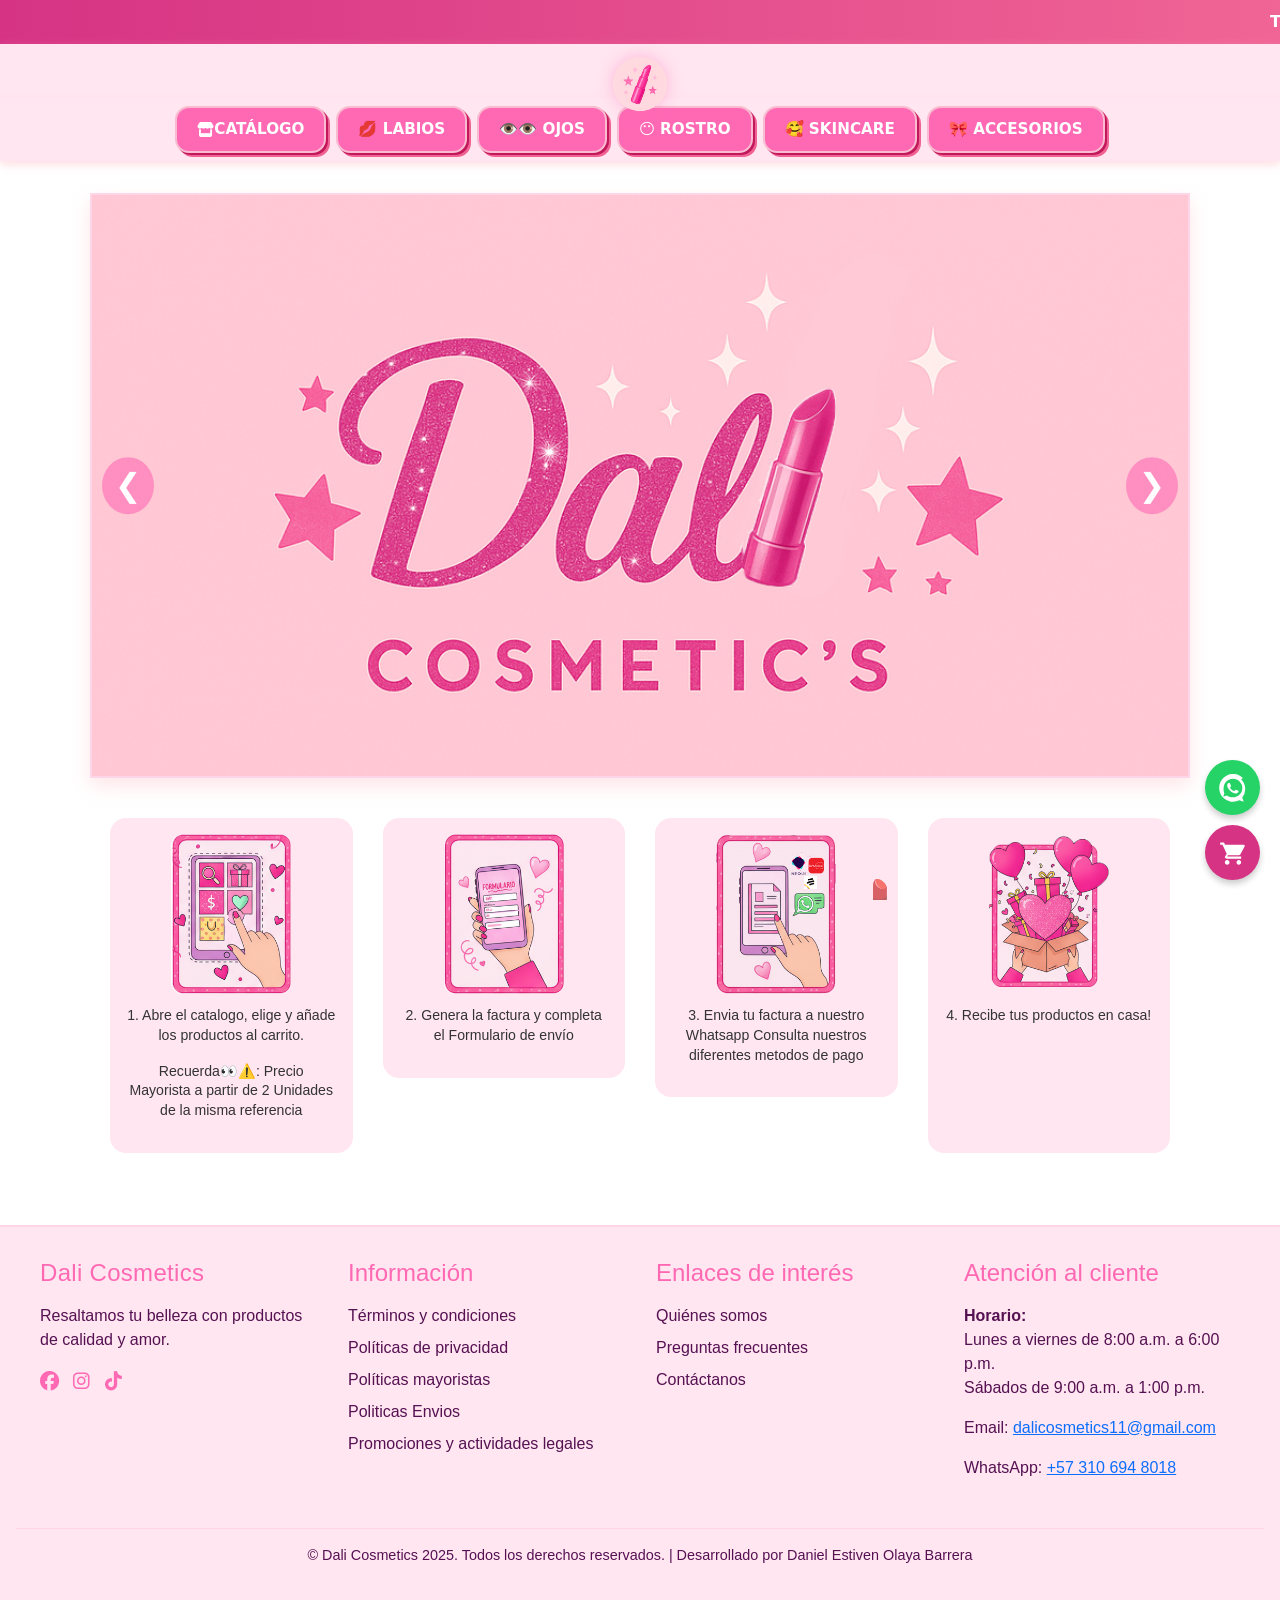
==== index.html @ 8ae08965 "Update index.html" ====
<!DOCTYPE html>
<html lang="es">
<head>
  <meta charset="UTF-8">
  <meta name="viewport" content="width=device-width, initial-scale=1.0">
  <meta name="theme-color" content="#ff69b4">
  <title>Dali Cosmetics - Inicio</title>
  <link rel="stylesheet" href="./css/styles.css">
  <link rel="stylesheet" href="./css/tutorial.css">

  <!-- Bootstrap 5 CSS -->
  <link href="https://cdn.jsdelivr.net/npm/bootstrap@5.3.3/dist/css/bootstrap.min.css" rel="stylesheet">

  <!-- Font Awesome 6 -->
  <link rel="stylesheet" href="https://cdnjs.cloudflare.com/ajax/libs/font-awesome/6.6.0/css/all.min.css">
</head>
<body data-boton-whatsapp="true" data-boton-carrito="true" data-boton-catalogo="false">
  <div class="announcement-bar">
    <div class="marquee">
      <span>Todos nuestros productos aplican en UNIDADES</span>
      <span>Lleva productos con precio MAYORISTA a partir de 2 unidades de la misma referencia</span>
      <span>¡Nueva colección disponible!</span>
      <span>Abre tu cajita con  $5000 en nuestro Live en TikTok</span>
      <span>Envios a Nivel Nacional</span>
      <span>¡Nueva colección disponible!</span>
      <span>Envío gratis en pedidos superiores a $500.000</span>
    </div>
  </div>

  
  <header class="main-header">
    <!-- NAV PRINCIPAL -->
    <nav class="navbar navbar-expand-lg main-nav">
      <div class="container-fluid">
        <div class="container-fluid position-relative">
          <!-- LOGO CENTRADO ABSOLUTO -->
          <a class="navbar-brand logo-container" href="index.html">
            <img src="./assets/img/minilogo.png" alt="Logo Dali Cosmetics" class="nav-logo">
          </a>
        </div>
      </div>
    </nav>
    
<!-- ================================
     SUBNAV DE FILTROS
================================ -->
<nav class="navbar subnav">
  <div class="container-fluid justify-content-center">

    <!-- 🔹 LINKS SUBNAV -->
    <ul class="navbar-nav d-flex flex-wrap justify-content-center subnav-links">

      <!-- Catálogo -->
      <li class="nav-item">
        <a class="nav-link" href="#" id="btn-catalogo">
          <i class="fa-solid fa-store"></i> Catálogo
        </a>
      </li>

      <!-- Labios -->
      <li class="nav-item">
        <a class="nav-link" href="#" data-categoria="Labios">💋 Labios</a>
      </li>

      <!-- Ojos -->
      <li class="nav-item">
        <a class="nav-link" href="#" data-categoria="Ojos">👁👁 Ojos</a>
      </li>

      <!-- Rostro -->
      <li class="nav-item">
        <a class="nav-link" href="#" data-categoria="Rostro">😶 Rostro</a>
      </li>

      <!-- Skincare -->
      <li class="nav-item">
        <a class="nav-link" href="#" data-categoria="Skincare">🥰 Skincare</a>
      </li>

      <!-- Accesorios -->
      <li class="nav-item">
        <a class="nav-link" href="#" data-categoria="Accesorios">🎀 Accesorios</a>
      </li>

    </ul>
  </div>
</nav>
</header> <!-- ✅ CIERRE CORRECTO DEL HEADER -->

  <main>
    <!-- Hero con slider -->
    <section class="hero">

      <!-- Slider -->
      <div class="slider">
        <div class="slides">
          <div class="slide"><img src="./assets/img/logodali3.png" alt="Maquillaje 1"></div>
          <div class="slide"><img src="./assets/img/esponja1.jfif" alt="Maquillaje 1"></div>
          <div class="slide"><img src="./assets/img/metodos-pago.png" alt="Maquillaje 3"></div>
          <div class="slide"><img src="./assets/img/proceso-compra.png" alt="Maquillaje 3"></div>
        </div>
        <!-- Controles -->
        <button class="prev">&#10094;</button>
        <button class="next">&#10095;</button>
      </div>
    </section>
    

    <!-- Catálogo -->
    <section id="catalogo-section" style="display:none;">
      <div class="catalogo-controles">
        <input type="text" id="buscador" placeholder="Buscar producto...">
        <select id="orden-precio">
          <option value="">Ordenar por precio</option>
          <option value="asc">Menor a mayor</option>
          <option value="desc">Mayor a menor</option>
        </select>
      </div>
      <div id="lista-productos"></div>
      <div id="paginacion" class="paginacion"></div>
    </section>
    
    <section class="tutorial">
      <a id="btn-paso1" href="javascript:void(0)">
      <article>
          <img src="./assets/img/paso1.png" alt="">
        <p>1. Abre el catalogo, elige y añade los productos al carrito. </p>



        
        <p>Recuerda👀⚠️: Precio Mayorista a partir de 2 Unidades de la misma referencia</p>
      </article>
      </a>

      <a href="carrito.html">
      <article>
          <img src="./assets/img/paso2.png" alt="">
        <p>2. Genera la factura y
              completa el Formulario de envío</p>
      </article>
      </a>

      <a href="https://wa.me/573106948018" target="_blank">
        <article>
          <img src="./assets/img/paso4.png" alt="">
          <p>3. Envia tu factura a nuestro Whatsapp
                Consulta nuestros diferentes metodos de pago</p>
        </article>
      </a>

      <article>
        <img src="./assets/img/paso5.png" alt="">
        <p>4. Recibe tus productos en casa!</p>
      </article>
  </section>
  </main>

  <!-- Modal de confirmación -->
  <div id="modal-carrito" class="modal-confirmacion">
    <p>✅ Producto agregado exitosamente</p>
  </div>

  <!-- Carrito emergente -->
  <div id="carrito-emergente" class="carrito-toast">
    <p id="total-articulos">0 Artículos</p>
    <a href="./carrito.html" class="btn-ir-carrito">Ir a carrito</a>
  </div>

  <!-- Footer -->
  <!-- Footer <footer class="text-center py-3">
    <a href="index.html"><p>&copy; 2025 Dali Cosmetics</p></a>
  </footer> -->  <!-- Placeholder para el footer -->
  <div id="footer-placeholder"></div>

  <!-- Importar footer dinámico -->
  <script>
    fetch("footer.html")
      .then(res => res.text())
      .then(data => {
        document.getElementById("footer-placeholder").innerHTML = data;
      });
  </script>

  <!-- Scripts -->
  <script src="./js/slider.js"></script>
  <script type="module" src="./js/app.js"></script>
  <script src="./js/efectos-magicos.js"></script>
  <!-- Script de WhatsApp -->
  <script src="js/whatsapp.js"></script>

  <!-- Bootstrap JS -->
  <script src="https://cdn.jsdelivr.net/npm/bootstrap@5.3.3/dist/js/bootstrap.bundle.min.js"></script>
</body>
</html>
---- css/styles.css ----
/* ================================
   Dali Cosmetics – Tema femenino elegante
   Base (colores de la empresa)
================================ */
:root{
  --primary:   #ff69b4; /* marrón oscuro/dorado */
  --secondary: #fe00ac; /* rosa polvoriento */
  --bg:        #fff0f6; /* rosa muy claro/peachy-pink */
  --panel:     #ffe6f0; /* panel/tarjeta */
  --text:      #551152; /* marrón oscuro/dorado */
  --muted:     #D4A69F; /* rosa polvoriento */
  --border:    #ffd6e7; /* dorado claro */
}


*{margin:0;padding:0;box-sizing:border-box}
html,body{height:100%}
body{
  font-family: "Poppins",system-ui,-apple-system,Segoe UI,Roboto,Arial,sans-serif;
  background: var(--bg);
  color: var(--text);
  line-height: 1.6;
}

/* Layout global */
main{width:min(1100px,92%);margin:2rem auto}
h1,h2,h3{font-weight:700}
h2{color:var(--secondary);letter-spacing:.3px;margin:1rem 0 1.25rem}

/* ================================
   HEADER PRINCIPAL
================================ */
.main-header {
  position: sticky;
  top: 0;
  z-index: 1000;
  background: #F7E9E8; /* Fondo */
  box-shadow: 0 2px 6px rgba(0,0,0,0.1);
}

/* NAV PRINCIPAL */
.main-nav {
  padding: 1rem 2rem;
  position: relative; 
  display: flex;
  align-items: center;
  justify-content: center; /* ayuda al centrado */
}

/* Contenedor del logo centrado */
.logo-container {
  margin-top: 2rem; /* Empuja el logo hacia abajo */
  position: absolute;
  left: 50%;
  top: 50%; /* 🔽 lo mantenemos centrado verticalmente en la franja rosa */
  transform: translate(-50%, -50%);
  z-index: 2;
}

/* Logo responsivo */
.nav-logo {
  height: 70px;
  width: auto;
  animation: girarPink 3s ease-in-out infinite;
  filter: drop-shadow(0 0 8px rgba(255,105,180,0.4));
  transition: transform 0.3s ease, filter 0.3s ease;
}


/* Hover: efecto elegante */
.nav-logo:hover {
  transform: scale(1.1) rotate(5deg);
  filter: drop-shadow(0 0 12px rgba(255,20,147,0.6));
}

/* Animación de giro + pulso rosa */
@keyframes girarPink {
  0% {
    transform: rotate(0deg) scale(1);
    filter: drop-shadow(0 0 6px rgba(255,182,193,0.4));
  }
  25% {
    transform: rotate(10deg) scale(1.05);
    filter: drop-shadow(0 0 10px rgba(255,105,180,0.5));
  }
  50% {
    transform: rotate(0deg) scale(1);
    filter: drop-shadow(0 0 12px rgba(255,20,147,0.6));
  }
  75% {
    transform: rotate(-10deg) scale(1.05);
    filter: drop-shadow(0 0 10px rgba(255,105,180,0.5));
  }
  100% {
    transform: rotate(0deg) scale(1);
    filter: drop-shadow(0 0 6px rgba(255,182,193,0.4));
  }
}
/* BOTONES DERECHA */
.nav-actions {
  margin-left: auto;
  display: flex;
  align-items: center;
  gap: 1rem;
}

.nav-actions a {
  text-decoration: none;
  padding: 0.5rem 0.9rem;
  border-radius: 6px;
  font-size: 0.95rem;
  font-weight: 500;
  transition: all 0.2s ease-in-out;
}

/* Responsivo en móviles */
@media (max-width: 768px) {
  .nav-logo {
    height: 80px; /* más pequeño en móvil */
  }
}
/* ================================
   SUBNAV (categorías catálogo adaptado)
================================ */

/* 🔹 Forzar que el subnav siempre sea flex centrado */
.navbar.subnav {
  display: flex !important;
  justify-content: center !important;
  align-items: center !important;
  width: 100%;
  padding: 8px 0;
  margin-top: 2.4rem;  /* o más si se ve muy pegado */
}

/* 🔹 Ajustar el container interno */
.subnav .container-fluid {
  display: flex !important;
  justify-content: center !important;
  align-items: center;
  width: 100% !important;
  padding: 0 !important;
  margin: 0 auto !important;
}

/* 🔹 Los enlaces se distribuyen en varias filas centrados */
.subnav .subnav-links {
  display: flex !important;
  flex-direction: row !important; /* No columna en móvil */
  flex-wrap: wrap !important;     /* Permite multilínea */
  justify-content: center !important;
  gap: 10px;
  margin: 0;
  padding: 0;
  list-style: none;
}

/* 🔸 Estilo cartoon pinky para los botones del subnav */
.subnav .subnav-links li a {
  color: #fff !important;
  background-color: #ff69b4; /* pinky base */
  border: 2px solid #f8bbd0;
  padding: 10px 20px;
  font-size: 0.95rem;
  font-weight: 700;
  text-decoration: none;
  border-radius: 14px;
  text-transform: uppercase;
  box-shadow: 2px 2px 0 #c2185b, 4px 4px 0 #f06292;
  transition: all 0.2s ease;
  position: relative;
  display: inline-flex;
  align-items: center;
  justify-content: center;
}

/* Hover cartoon */
.subnav .subnav-links li a:hover {
  background-color: #f06292;
  color: #fff !important;
  transform: translateY(-3px);
  box-shadow: 2px 2px 0 #c2185b, 6px 6px 0 #f06292;
}

/* Activo */
.subnav .subnav-links li a.active {
  background-color: #d81b60;
  box-shadow: inset 0 0 0 2px #fff, 2px 2px 0 #880e4f;
}

/* Responsive */
@media (max-width: 768px) {
  .subnav .subnav-links li a {
    font-size: 0.85rem;
    padding: 8px 16px;
  }
}

/* ================================
 Hero (index)
================================ */
.hero {
  width: 100%;
  min-height: auto;   /* no forzar altura */
  display: block;     /* quitar el flex centrado */
  text-align: center; /* si quieres mantener texto centrado */
  padding: 0;         /* quitar espacio que achica el slider */
  background: none;   /* opcional: quitar el fondo degradado */
  border: none;
  border-radius: 0;
}
.hero h2{color:#553A11;font-size:2rem;margin-bottom:.5rem}
.hero p{color:var(--secondary)}
.btn{
  display:inline-block;margin-top:1rem;padding:.7rem 1.2rem;border-radius:10px;
  font-weight:600;border:1px solid var(--border);
  background: var(--primary); color:#fff;
  transition: transform .15s ease, filter .2s ease, background-color .2s ease;
}
.btn:hover{transform: translateY(-1px); filter: brightness(1.05)}
.btn:active{transform: translateY(0) scale(.98)}

/* =======================
   ESTILO DE PRODUCTOS EN CARD
   ======================= */
   /* Contenedor de productos en grid */
/* Contenedor principal en cuadrícula */
/* Contenedor de tarjetas */
/* 🌸 Grid de productos */
#lista-productos {
  display: grid;
  grid-template-columns: repeat(3, 1fr); /* PC: 3 columnas */
  gap: 25px;
  padding: 20px;
}

@media (max-width: 900px) {
  #lista-productos {
    grid-template-columns: repeat(2, 1fr); /* Tablets y móviles grandes */
  }
}
/* 🌸 Tarjeta */
.producto-card {
  background: linear-gradient(145deg, #fff0f6, #ffe6f0); /* degrade rosadito */
  border-radius: 20px;
  overflow: hidden;
  box-shadow: 0 6px 16px rgba(255, 182, 193, 0.35);
  display: flex;
  flex-direction: column;
  transition: transform 0.3s ease, box-shadow 0.3s ease;
  border: 2px solid #ffd6e7;
}

.producto-card:hover {
  transform: translateY(-8px) scale(1.02);
  box-shadow: 0 12px 24px rgba(255, 105, 180, 0.35);
}

/* 🌸 Imagen */
.producto-card .imagen-container {
  position: relative;
  width: 100%;
  height: 220px;
  overflow: hidden;
  border-bottom: 2px solid #ffd6e7;
}

.producto-card img {
  width: 100%;
  height: 100%;
  object-fit: cover;
  transition: transform 0.4s ease;
}

.producto-card:hover img {
  transform: scale(1.08);
}

/* 🌸 Etiquetas */
.etiqueta {
  position: absolute;
  top: 12px;
  left: 12px;
  padding: 6px 12px;
  font-size: 12px;
  font-weight: bold;
  border-radius: 20px;
  background: #ff69b4;
  color: #fff;
  box-shadow: 0 2px 6px rgba(255, 105, 180, 0.5);
}

.etiqueta-nuevo { background: #ff4da6; }
.etiqueta-promocion { background: #ff8c94; }
.etiqueta-ultimos { background: #ff1744; }
.agotado-label { background: #9e9e9e; }

/* 🌸 Info */
.producto-card h3 {
  font-size: 18px;
  font-weight: 700;
  color: #d63384;
  margin: 15px 12px 5px;
  font-family: "Comic Neue", "Poppins", "National Park",system-ui;
}

.producto-card .categoria {
  font-size: 14px;
  color: #888;
  margin: 0 12px 10px;
}

/* 🌸 Precios */
.precios {
  margin: 10px 12px;
  display: flex;
  flex-direction: column;
  gap: 4px;
}

.precio-detalle {
  color: #e91e63;
  font-weight: bold;
  font-size: 15px;
}

.precio-mayor {
  color: #ad1457;
  font-weight: bold;
  font-size: 15px;
  background: #ffd6e7;
  padding: 3px 8px;
  border-radius: 10px;
  display: inline-block;
}

/* 🌸 Cantidad */
.cantidad-control {
  display: flex;
  justify-content: center;
  align-items: center;
  margin: 12px 0;
  gap: 6px;
}

.cantidad-control button {
  background: #ffb6c1;
  border: none;
  padding: 6px 12px;
  font-size: 16px;
  border-radius: 10px;
  cursor: pointer;
  transition: background 0.2s ease;
  color: #fff;
}

.cantidad-control button:hover {
  background: #ff69b4;
}

.cantidad-control input {
  width: 55px;
  text-align: center;
  border: 1px solid #f8a1c4;
  border-radius: 10px;
  font-size: 14px;
  padding: 5px;
  background: #fff0f6;
  color: #d63384;
}

/* 🌸 Botones */
.btn {
  display: block;
  margin: 6px 12px;
  padding: 10px;
  border: none;
  border-radius: 14px;
  font-size: 14px;
  font-weight: bold;
  cursor: pointer;
  text-align: center;
  transition: all 0.3s ease;
}

.btn.ver-detalles {
  background: #ffe6f0;
  color: #d63384;
  border: 1px solid #ffb6c1;
}

.btn.ver-detalles:hover {
  background: #ffd6e7;
  transform: scale(1.05);
}

.btn.agregar {
  background: #ff69b4;
  color: white;
  box-shadow: 0 4px 10px rgba(255, 105, 180, 0.3);
}

.btn.agregar:hover {
  background: #d63384;
  transform: scale(1.07);
}

.btn.agregar:disabled {
  background: #bbb;
  cursor: not-allowed;
}

/*ANIMACION AGREGAR FLOTANTE*/
.fly-image {
  position: fixed;
  width: 50px;
  height: 50px;
  object-fit: contain;
  border-radius: 8px;
  pointer-events: none;
  z-index: 9999;
  transition: transform 0.8s ease-in-out, opacity 0.8s ease-in-out;
}
/* Estilo del nombre clickeable */
.link-nombre {
  color: inherit;        /* Usa el mismo color del h3 */
  text-decoration: none; /* Quita el subrayado */
  font-weight: inherit;  /* Mantiene el grosor del texto */
  font-size: inherit;    /* Mantiene el tamaño */
  font-family: inherit;  /* Mantiene la fuente */
  display: inline-block; /* Permite área clickeable */
}

.link-nombre:hover {
  text-decoration: underline; /* Opcional: subrayado al pasar el mouse */
  cursor: pointer;
}
/* ================================
 Footer
================================ */
.footer {
  background: var(--panel);
  color: var(--text);
  padding: 2rem 1rem;
  font-family: sans-serif;
}

.footer-container {
  display: grid;
  grid-template-columns: repeat(auto-fit, minmax(220px, 1fr));
  gap: 2rem;
  max-width: 1200px;
  margin: auto;
}

.footer-col h4 {
  margin-bottom: 1rem;
  color: var(--primary);
}

.footer-col ul {
  list-style: none;
  padding: 0;
}

.footer-col ul li {
  margin-bottom: 0.5rem;
}

.footer-col ul li a {
  color: var(--text);
  text-decoration: none;
}

.footer-col ul li a:hover {
  color: var(--primary);
}

.footer .logo {
  color: var(--primary);
  font-size: 1.5rem;
  margin-bottom: 1rem;
}

.footer .social a {
  color: var(--primary);
  font-size: 1.2rem;
  margin-right: 10px;
  transition: color 0.3s;
}

.footer .social a:hover {
  color: var(--secondary);
}

.footer-bottom {
  text-align: center;
  margin-top: 2rem;
  padding-top: 1rem;
  border-top: 1px solid var(--border);
  font-size: 0.9rem;
}

/* ================================
 Utilidades
================================ */
.hidden{display:none!important}

/* ================================
Formulario de contacto
================================ */
.form-contacto {
  background: var(#0606ff);
  padding: 2rem;
  border: 1px solid var(#0606ff);
  border-radius: 16px;
  display: flex;
  flex-direction: column;
  gap: 1.2rem;
  box-shadow: 0 6px 20px rgba(0,0,0,.15);
}

.form-group {
  display: flex;
  flex-direction: column;
  gap: .4rem;
}

.form-contacto label {
  font-weight: 600;
  color: var(#0606ff);
  font-size: .95rem;
}

.form-contacto input,
.form-contacto textarea {
  background: #0606ff;
  border: 1px solid var(--border);
  border-radius: 10px;
  padding: .7rem 1rem;
  color: var(--text);
  font-size: 1rem;
  transition: border-color .2s, box-shadow .2s;
}

.form-contacto input:focus,
.form-contacto textarea:focus {
  border-color: var(--primary);
  box-shadow: 0 0 0 2px rgba(85,58,17,.3);
  outline: none;
}

.form-contacto .btn {
  align-self: flex-start;
  background: var(--primary);
  color: #fff;
  border: 1px solid var(--border);
  font-weight: 600;
}
.form-contacto .btn:hover {
  background: var(--secondary);
  color: #553A11;
}

/* ================================
 Slider (hero)
================================ */
/* SLIDER ADAPTATIVO */
.slider {
  position: relative;
  width: 100%;       /* ocupa todo el ancho del hero */
  height: 65vh;      /* ocupa gran parte de la altura de la pantalla */
  margin: 0 auto;
  overflow: hidden;
  border: none;
  border-radius: 0;
  box-shadow: none;
}

.slides {
  display: flex;
  transition: transform 0.6s ease-in-out;
  width: 100%;
  height: 100%;
}

.slide {
  min-width: 100%;
  display: flex;
  align-items: center;
  justify-content: center;
}

.slide img {
  width: 100%;
  height: 100%;
  object-fit: cover; /* hace que la imagen cubra todo */
}

/* Botones */
.slider button {
  position: absolute;
  top: 50%;
  transform: translateY(-50%);
  background: rgba(85,58,17,.6);
  border: none;
  color: var(--secondary);
  font-size: 2rem;
  padding: .3rem .8rem;
  cursor: pointer;
  border-radius: 50%;
  transition: background .2s;
}
.slider button:hover {
  background: rgba(85,58,17,.7);
  color: #fff;
}
.prev { left: 10px; }
.next { right: 10px; }


/* CATALOGO PERSONALIZACION */



.categorias-nav {
  margin: 20px 0;
  text-align: center;
}

.categorias-nav ul {
  display: flex;
  justify-content: center;
  gap: 15px;
  list-style: none;
  padding: 0;
}

.categorias-nav li {
  background: var(--primary); /* Usando el color marrón oscuro/dorado */
  color: white;
  padding: 10px 20px;
  border-radius: 20px;
  cursor: pointer;
  transition: 0.3s;
  border: 2px solid var(--border); /* Borde dorado claro */
}

.categorias-nav li:hover,
.categorias-nav li.activo {
  background: var(--secondary); /* Rosa polvoriento */
  color: var(--text); /* Color marrón oscuro/dorado para el texto */
}

.barra-filtros {
  display: flex;
  justify-content: center;
  gap: 20px;
  margin-bottom: 20px;
}

.barra-filtros input,
.barra-filtros select {
  padding: 8px 12px;
  border-radius: 8px;
  border: 2px solid var(--border); /* Borde dorado claro */
  background: var(--bg); /* Rosa claro/peachy-pink */
  color: var(--text); /* Marrón oscuro/dorado para el texto */
}

.barra-filtros input:focus,
.barra-filtros select:focus {
  outline: none;
  border-color: var(--secondary); /* Rosa polvoriento para el borde al enfocar */
  box-shadow: 0 0 5px var(--secondary); /* Resplandor rosa alrededor del campo */
}


/*   PERSONALIZACION CARRITO*/

/* Imagen de productos */
.imagen-container {
  position: relative;
  width: 100%;
  height: auto;
}

/* Franja diagonal para productos agotados */
.agotado-label {
  position: absolute;
  top: 10px;
  left: 10px;
  transform: rotate(45deg);
  background-color: red;
  color: white;
  font-weight: bold;
  padding: 5px 15px;
  font-size: 16px;
  text-transform: uppercase;
}

/* Opacidad y estilo adicional para productos agotados */
.agotado {
  opacity: 0.6; /* Hace que los productos agotados se vean más desactivados */
}

.etiqueta {
  position: absolute;
  top: 10px;
  left: -35px;
  transform: rotate(-45deg);
  padding: 5px 40px;
  font-size: 14px;
  font-weight: bold;
  color: white;
  text-transform: uppercase;
  z-index: 1;
}

.etiqueta-nuevo {
  background-color: green;
}

.etiqueta-promocion {
  background-color: orange;
}

.agotado-label {
  background-color: red;
}

.etiqueta-ultimos{
  background-color: purple;
}

/* 🔥 ESTILO CARRITO PRO E-COMMERCE 🔥 */
.item-carrito {
  display: flex;
  align-items: center;
  justify-content: space-between;
  background: #ffe6f7; /* Fondo rosa suave */
  border: 1px solid #f1c6d6; /* Borde suave en rosa */
  border-radius: 12px;
  padding: 20px;
  margin: 16px 0;
  box-shadow: 0 4px 8px rgba(0,0,0,0.1);
  transition: transform 0.2s ease, box-shadow 0.2s ease;
}

.item-carrito:hover {
  transform: scale(1.05); /* Aumenta ligeramente al pasar el ratón */
  box-shadow: 0 6px 14px rgba(0,0,0,0.15);
}

.item-carrito img.miniatura {
  width: 90px;
  height: 90px;
  object-fit: cover;
  border-radius: 12px;
  border: 1px solid #f0b3d1; /* Borde rosa claro */
}

.item-carrito .detalle {
  flex: 1;
  margin-left: 20px;
  font-family: 'Poppins', Arial, sans-serif; /* Fuente más moderna y suave */
}

.item-carrito .detalle h4 {
  margin: 0;
  font-size: 18px; /* Letra más grande para mayor legibilidad */
  font-weight: 700;
  color: #e91e63; /* Rosa fuerte */
}

.item-carrito .detalle p {
  margin: 4px 0 0;
  font-size: 16px; /* Mayor tamaño de letra */
  color: #d81b60; /* Rosa intermedio */
}

.item-carrito .detalle .precio {
  margin-top: 8px;
  font-size: 20px; /* Precio más grande */
  font-weight: 700;
  color: #ff4081; /* Rosa brillante */
}

.item-carrito .controles {
  display: flex;
  align-items: center;
  gap: 12px; /* Más espacio entre los controles */
}

.item-carrito button {
  padding: 10px 16px;
  border: none;
  cursor: pointer;
  border-radius: 8px;
  font-size: 16px; /* Botón con letra más grande */
  font-weight: 600;
  transition: all 0.2s ease;
}

/* Botones de cantidad */
.item-carrito button.menos, .item-carrito button.mas {
  background: #f8bbd0; /* Rosa claro para botones */
  color: #880e4f; /* Rosa oscuro para el texto */
  border: 1px solid #f06292; /* Borde más llamativo */
}

.item-carrito button.menos:hover, .item-carrito button.mas:hover {
  background: #f48fb1; /* Hover con rosa más oscuro */
}

/* Botón eliminar */
.item-carrito button.eliminar {
  background: #ff4081; /* Rosa brillante para el botón de eliminar */
  color: #fff;
  font-weight: 600;
  padding: 10px 16px;
  box-shadow: 0 3px 6px rgba(255,64,129,0.3);
}

.item-carrito button.eliminar:hover {
  background: #e91e63; /* Hover con rosa fuerte */
}

/* ✅ Para simular los grandes e-commerce */
.item-carrito .badge-oferta {
  display: inline-block;
  background: #ff80ab; /* Rosa vibrante para la etiqueta de oferta */
  color: #fff;
  font-size: 14px;
  font-weight: 700;
  padding: 6px 12px;
  border-radius: 8px;
  margin-top: 6px;
}


/*FORMULARIO CARRITO*/

/* ================================
   🔹 MODAL FACTURA PINKY + ESTRELLITAS
================================== */
.modal {
  display: none;
  position: fixed;
  z-index: 1000;
  left: 0;
  top: 0;
  width: 100%;
  height: 100%;
  overflow: auto;
  background: rgba(255, 182, 193, 0.3); /* rosado suave translúcido */
  backdrop-filter: blur(6px);
  animation: fadeIn 0.3s ease-in-out;
}

/* Fondo con estrellitas */
.modal::before {
  content: "✨ ✨ ✨";
  position: absolute;
  width: 100%;
  height: 100%;
  top: 10%;
  left: 5%;
  font-size: 2rem;
  color: rgba(255, 182, 193, 0.6);
  animation: starsMove 6s infinite linear;
  pointer-events: none;
}

@keyframes starsMove {
  0% { transform: translateY(0) translateX(0); opacity: 0.8; }
  50% { transform: translateY(-20px) translateX(10px); opacity: 0.5; }
  100% { transform: translateY(0) translateX(0); opacity: 0.8; }
}

.modal-content {
  background: linear-gradient(145deg, #fff0f6, #ffe6f0);
  margin: 8% auto;
  padding: 25px 30px;
  border-radius: 20px;
  width: 90%;
  max-width: 480px;
  box-shadow: 0 10px 25px rgba(255, 105, 180, 0.4);
  animation: slideDown 0.4s ease-in-out;
  border: 2px solid #ffb6c1;
  position: relative;
  z-index: 2;
}

.modal-content h3 {
  margin-bottom: 15px;
  font-size: 1.6rem;
  text-align: center;
  font-weight: bold;
  color: #ff4da6;
  text-shadow: 0 1px 2px rgba(255, 20, 147, 0.2);
}

/* Mensaje motivador */
.modal-content .mensaje {
  text-align: center;
  font-size: 1rem;
  font-weight: 600;
  color: #e75480;
  margin-bottom: 18px;
  padding: 10px;
  background: rgba(255, 182, 193, 0.2);
  border-radius: 10px;
  box-shadow: 0 2px 6px rgba(255, 20, 147, 0.15);
}

.modal-content label {
  display: block;
  margin: 12px 0 6px;
  font-weight: 600;
  color: #e75480;
}

.modal-content input {
  width: 100%;
  padding: 12px;
  margin-bottom: 14px;
  border: 2px solid #ffc0cb;
  border-radius: 10px;
  background: #fff;
  transition: all 0.3s ease;
}

.modal-content input:focus {
  border-color: #ff4da6;
  outline: none;
  box-shadow: 0 0 8px rgba(255, 20, 147, 0.5);
}

.btn-generar {
  display: block;
  width: 100%;
  padding: 14px;
  background: linear-gradient(135deg, #ff66b2, #ff1493);
  color: white;
  border: none;
  border-radius: 12px;
  font-size: 1rem;
  font-weight: bold;
  letter-spacing: 0.5px;
  cursor: pointer;
  transition: transform 0.25s, box-shadow 0.3s;
  box-shadow: 0 4px 12px rgba(255, 105, 180, 0.4);
}

.btn-generar:hover {
  transform: scale(1.05);
  background: linear-gradient(135deg, #ff80bf, #ff3385);
  box-shadow: 0 6px 16px rgba(255, 20, 147, 0.5);
}

.cerrar {
  color: #ff69b4;
  float: right;
  font-size: 26px;
  font-weight: bold;
  cursor: pointer;
  transition: color 0.2s;
}

.cerrar:hover {
  color: #ff1493;
}

/* Animaciones */
@keyframes fadeIn {
  from {opacity: 0;}
  to {opacity: 1;}
}

@keyframes slideDown {
  from {transform: translateY(-30px); opacity: 0;}
  to {transform: translateY(0); opacity: 1;}
}
/* ================================
   DETALLE PRODUCTO
================================ */
.detalle-producto {
  margin-top: 2rem;
}

.producto-info {
  display: flex;
  gap: 2rem;
  align-items: flex-start;
  flex-wrap: wrap; /* ✅ hace responsive en pantallas pequeñas */
}





/* ================================
   🎀 Drop-in estilo Rosita Girly
   ================================ */
   :root {
    --girly-bg:        #fff0f6;
    --girly-panel:     #ffe6f0;
    --girly-primary:   #ff69b4;
    --girly-secondary: #ffb6c1;
    --girly-accent:    #d63384;
    --girly-border:    #ffd6e7;
  }
  
  /* 🌸 Fondo general */
  body {
    background: var(--girly-bg);
    color: var(--girly-accent);
  }
  
  /* 🌸 Header rosita con sombra */
  .main-header {
    background: var(--girly-panel);
    box-shadow: 0 3px 10px rgba(255, 182, 193, 0.3);
  }
  
  /* 🌸 Subnav girly */
  .subnav {
    background: var(--girly-panel);
    border-color: var(--girly-border);
    box-shadow: 0 3px 8px rgba(255, 182, 193, 0.25);
  }
  .subnav-links li a {
    background: var(--girly-primary);
    border-color: var(--girly-border);
  }
  .subnav-links li a:hover,
  .subnav-links li a.activo {
    background: var(--girly-secondary);
    color: var(--girly-accent);
    box-shadow: 0 4px 10px rgba(255, 182, 193, 0.45);
  }
  
  /* 🌸 Botones */
  .btn {
    background: var(--girly-primary);
    border: 1px solid var(--girly-border);
    color: #fff;
    box-shadow: 0 4px 12px rgba(255, 105, 180, 0.3);
  }
  .btn:hover {
    background: var(--girly-accent);
    transform: scale(1.05);
  }
  
  /* 🌸 Tarjetas de productos */
  .producto-card {
    background: linear-gradient(145deg, var(--girly-bg), var(--girly-panel));
    border: 2px solid var(--girly-border);
    box-shadow: 0 6px 16px rgba(255, 182, 193, 0.35);
  }
  .producto-card:hover {
    box-shadow: 0 12px 28px rgba(255, 105, 180, 0.45);
  }
  
  /* 🌸 Títulos en tarjetas */
  .producto-card h3 {
    color: var(--girly-accent);
  }
  
  /* 🌸 Inputs y selects girly */
  input, textarea, select {
    border: 1px solid var(--girly-border);
    background: var(--girly-panel);
    color: var(--girly-accent);
    border-radius: 10px;
    transition: box-shadow 0.2s ease, border-color 0.2s ease;
  }
  input:focus, textarea:focus, select:focus {
    border-color: var(--girly-primary);
    box-shadow: 0 0 6px rgba(255,105,180,0.4);
    outline: none;
  }
  
  /* 🌸 Footer girly */
  footer {
    color: var(--girly-accent);
    border-top: 2px solid var(--girly-border);
  }
  
  /* 🌸 Slider */
  .slider {
    border: 2px solid var(--girly-border);
    box-shadow: 0 8px 18px rgba(255,182,193,.35);
  }
  .slider button {
    background: rgba(255,105,180,.6);
    color: #fff;
  }
  .slider button:hover {
    background: rgba(214,51,132,.8);
  }



  /* PERSONALIZACION EFECTOS ESPECIALES PARA LA PAGINA CORAZONES Y ESTERLLAS
  EFECTOS ESPECIALES INTEGRADOS CON INDEX.HTML Y EFECTOS-MAGICOS.JS
  EFECTOS ESPECIALES 
  */
  .floating-hearts {
    position: fixed;
    top: 0;
    left: 0;
    width: 100%;
    height: 100%;
    pointer-events: none; /* para que no bloqueen clics */
    overflow: hidden;
    z-index: 9999; /* encima de todo */
  }
  
  .heart {
    position: absolute;
    bottom: -20px;
    color: #ff69b4;
    font-size: 16px;
    animation: floatUp 6s linear infinite;
    opacity: 0.7;
  }
  
  @keyframes floatUp {
    0% { transform: translateY(0) scale(0.8); opacity: 0; }
    20% { opacity: 1; }
    100% { transform: translateY(-120vh) scale(1.2); opacity: 0; }
  }

  /* Contenedor de estrellitas ✨ */
.sparkly {
  position: fixed;
  inset: 0;
  pointer-events: none;
  overflow: hidden;
  z-index: 9999;
}

/* Estrellitas ✨ */
.star {
  position: absolute;
  bottom: -20px;
  animation: floatSparkle linear infinite;
  opacity: 0.7;
}

/* Keyframes: suben + parpadean */
@keyframes floatSparkle {
  0% {
    transform: translateY(0) scale(1);
    opacity: 0;
  }
  20% {
    opacity: 1;
    transform: translateY(-20vh) scale(1.1);
  }
  40% {
    opacity: 0.5;
    transform: translateY(-40vh) scale(0.9);
  }
  60% {
    opacity: 1;
    transform: translateY(-60vh) scale(1.2);
  }
  80% {
    opacity: 0.6;
    transform: translateY(-80vh) scale(1);
  }
  100% {
    transform: translateY(-100vh) scale(1);
    opacity: 0;
  }
}

/* FIN EFECTOS ESPECIALES */

/*ESTILOS MODAL NUEVO */

.modal-confirmacion {
  position: fixed;
  top: 20px;
  right: 20px;
  background: #4caf50;
  color: white;
  padding: 12px 20px;
  border-radius: 8px;
  font-size: 14px;
  box-shadow: 0 4px 6px rgba(0,0,0,0.2);
  opacity: 0;
  pointer-events: none;
  transition: opacity 0.3s ease;
  z-index: 1000;
}

.modal-confirmacion.mostrar {
  opacity: 1;
  pointer-events: auto;
}


/* ESTILOS ULTIMO CARRITO EMERGENTE */
.carrito-toast {
  position: fixed;
  bottom: 20px;
  right: 20px;
  background: rgba(255, 105, 180, 0.9); /* rosado con transparencia */
  color: #fff;
  padding: 10px 16px;
  border-radius: 12px;
  font-size: 14px;
  display: none; /* oculto por defecto */
  z-index: 10001;
  text-align: center;
  width: auto;       /* 👈 solo ocupa el espacio necesario */
  max-width: 250px;  /* 👈 evita que crezca demasiado */
  box-shadow: 0px 4px 12px rgba(0,0,0,0.25);
  animation: fadeSlideUp 0.3s ease;
}

.carrito-toast p {
  margin: 0;
  font-size: 14px;
  font-weight: bold;
}

.carrito-toast .btn-ir-carrito {
  display: inline-block;
  margin-top: 6px;
  padding: 4px 10px;
  background: #ff1493;
  color: white;
  border-radius: 6px;
  text-decoration: none;
  font-size: 12px;
  font-weight: bold;
}

.carrito-toast .btn-ir-carrito:hover {
  background: #d60f80;
}

@keyframes fadeSlideUp {
  from { opacity: 0; transform: translateY(10px); }
  to   { opacity: 1; transform: translateY(0); }
}


/* Contenedor de cantidad */
.acciones-carrito {
  margin-top: 15px;
  display: flex;
  align-items: center;
  gap: 12px;
}

/* Label */
.acciones-carrito label {
  font-weight: bold;
  color: #d63384; /* rosa fuerte */
  font-size: 14px;
}

/* === STEPPER === */
.stepper {
  display: flex;
  align-items: center;
  border: 2px solid #ff69b4;
  border-radius: 8px;
  overflow: hidden;
  background: #fff;
  box-shadow: 0px 2px 6px rgba(0,0,0,0.1);
}

.step-btn {
  background: #ff69b4;
  color: #fff;
  font-size: 18px;
  font-weight: bold;
  border: none;
  width: 32px;
  height: 32px;
  cursor: pointer;
  transition: background 0.2s;
}

.step-btn:hover {
  background: #ff1493;
}

/* Input cantidad dentro del stepper */
#cantidad {
  width: 50px;
  text-align: center;
  border: none;
  font-size: 14px;
  font-weight: bold;
  color: #d63384;
  background: #fff;
  pointer-events: none; /* no editable directamente */
}

/* Botón "Agregar al carrito" */
.acciones-carrito .btn.agregar {
  background: linear-gradient(90deg, #ff69b4, #ff1493);
  color: white;
  font-weight: bold;
  border-radius: 8px;
  padding: 8px 14px;
  border: none;
  cursor: pointer;
  transition: 0.2s;
}

.acciones-carrito .btn.agregar:hover {
  background: linear-gradient(90deg, #ff85c1, #d60f80);
  transform: scale(1.05);
}

/* === BOTÓN CATÁLOGO (sin bordes marrones) === */
.btn-catalogo {
  background: linear-gradient(90deg, #ff69b4, #ff1493);
  border: none !important;
  color: white !important;
  border-radius: 8px;
  padding: 8px 16px;
  font-weight: bold;
  box-shadow: 0px 3px 8px rgba(0,0,0,0.15);
  transition: transform 0.2s;
}

.btn-catalogo:hover {
  background: linear-gradient(90deg, #ff85c1, #d60f80);
  transform: scale(1.05);
}


/* ===================== */
/* 📱 MENÚ RESPONSIVE    */
/* ===================== */

/* Desktop (normal visible) */
.subnav {
  display: flex; /* visible en desktop */
  justify-content: center;
  margin-top: 10px;
}

.subnav-links {
  display: flex;
  gap: 20px;
}

.subnav.active {
  display: block;
}

/* Botón hamburguesa oculto en desktop */
.menu-toggle {
  display: none;
  flex-direction: column;
  gap: 5px;
  cursor: pointer;
}

.menu-toggle span {
  width: 25px;
  height: 3px;
  background: #ff1493; /* rosa fuerte */
  border-radius: 3px;
}

/* ===================== */
/* Mobile (max-width 768px) */
/* ===================== */
@media (max-width: 768px) {
  .subnav {
    display: none;
    position: absolute;
    top: 65px;
    right: 10px;
    background: linear-gradient(145deg, #fff0f6, #ffe6f0); /* 🎨 degradado rosa suave */
    border: 1px solid #ffd6e8;
    border-radius: 16px;
    padding: 18px 15px;
    width: 220px;
    box-shadow: 0 8px 20px rgba(255, 105, 180, 0.25); /* sombra rosada difusa */
    z-index: 2000;
  }

  .subnav.active {
    display: block;
    animation: fadeIn 0.35s ease;
  }

  .subnav-links {
    display: flex;
    flex-direction: column;
    gap: 12px;
  }

  .subnav-links a {
    background: linear-gradient(145deg, #ff8ac6, #ff69b4); /* degradado rosa */
    color: #fff;
    text-align: center;
    padding: 8px 14px;
    border-radius: 25px; /* pastilla */
    font-size: 13px;
    font-weight: 500;
    box-shadow: 0 3px 6px rgba(255, 20, 147, 0.2);
    transition: all 0.2s ease;
  }

  .subnav-links a:hover {
    background: linear-gradient(145deg, #ff69b4, #ff1493);
    transform: scale(1.05); /* efecto sutil */
  }

  /* título catálogo */
  .subnav-links span {
    font-size: 14px;
    font-weight: bold;
    color: #d63384;
    margin-bottom: 6px;
    text-align: center;
  }
}

/* Animación */
@keyframes fadeIn {
  from {
    opacity: 0;
    transform: translateY(-10px);
  }
  to {
    opacity: 1;
    transform: translateY(0);
  }
}



/* ================================
   GALERÍA DEL PRODUCTO
================================ */
.galeria-producto {
  display: flex;
  flex-direction: column;
  gap: 1rem;
  flex: 1 1 320px;
  max-width: 420px;
}

/* Imagen principal */
.imagen-principal-container {
  border: 1px solid var(--border);
  border-radius: 14px;
  overflow: hidden;
  background: #fff;
  box-shadow: 0 4px 12px rgba(0,0,0,0.08);
}

.imagen-principal {
  width: 100%;
  max-height: 380px;
  object-fit: cover;
  display: block;
  transition: transform 0.3s ease;
  cursor: zoom-in; /* cursor lupa */
}
.imagen-principal:hover {
  transform: scale(1.02);
}

/* Miniaturas tipo ML */
.galeria-thumbs {
  display: flex;
  gap: 0.6rem;
  justify-content: center;
  flex-wrap: wrap;
}

.galeria-thumbs img {
  width: 64px;
  height: 64px;
  object-fit: cover;
  border-radius: 8px;
  border: 2px solid transparent;
  cursor: pointer;
  transition: border-color 0.25s, transform 0.25s;
}
.galeria-thumbs img:hover {
  border-color: var(--secondary);
  transform: scale(1.08);
}
.galeria-thumbs img.activo {
  border-color: var(--primary);
}

/* ================================
   DESCRIPCIÓN DEL PRODUCTO
================================ */
.descripcion {
  flex: 2 1 400px;
}

.descripcion h2 {
  font-size: 2rem;
  margin-bottom: 1rem;
  font-weight: 700;
}

.descripcion p {
  font-size: 1rem;
  margin-bottom: 0.75rem;
  line-height: 1.6;
  color: #444;
}

.descripcion button {
  padding: 0.8rem 1.4rem;
  background-color: var(--primary);
  color: #fff;
  border: none;
  border-radius: 10px;
  font-weight: 600;
  cursor: pointer;
  transition: background 0.3s ease, transform 0.2s ease;
}
.descripcion button:hover {
  background-color: var(--secondary);
  transform: translateY(-2px);
}

/* ================================
   PRODUCTOS RECOMENDADOS
================================ */
.recomendados {
  margin-top: 2.5rem;
  width: 100%;
  position: relative;
}

.recomendados h2 {
  font-size: 1.6rem;
  margin-bottom: 1rem;
  font-weight: 700;
  color: #222;
}

/* Carrusel */
.carousel {
  display: flex;
  align-items: center;
  position: relative;
}

.carousel-window {
  overflow: hidden;
  width: 100%;
}

.carousel-track {
  display: flex;
  gap: 1rem;
  transition: transform 0.5s ease-in-out;
  will-change: transform;
}

.carousel-track .card {
  flex: 0 0 auto;
  width: 200px;
  border-radius: 14px;
  background: linear-gradient(135deg, #fdfdfd, #ffffff);
  color: #333;
  padding: 1rem;
  text-align: center;
  box-shadow: 0 4px 10px rgba(0,0,0,0.1);
  transition: transform 0.25s ease, box-shadow 0.25s ease;
}
.carousel-track .card:hover {
  transform: translateY(-6px);
  box-shadow: 0 6px 14px rgba(0,0,0,0.12);
}

.carousel-track .card img {
  width: 100%;
  height: 150px;
  object-fit: cover;
  border-radius: 10px;
  margin-bottom: 0.6rem;
}

/* Botones flechas */
.carousel-btn {
  position: absolute;
  top: 50%;
  transform: translateY(-50%);
  background: rgba(255, 255, 255, 0.85);
  border: none;
  border-radius: 50%;
  width: 44px;
  height: 44px;
  font-size: 1.5rem;
  cursor: pointer;
  display: flex;
  align-items: center;
  justify-content: center;
  z-index: 5;
  transition: background 0.3s, transform 0.2s;
}
.carousel-btn:hover {
  background: #fff;
  transform: scale(1.1);
}
.carousel-btn.prev { left: 10px; }
.carousel-btn.next { right: 10px; }

/* Placeholder íconos */
.icon-left, .icon-right {
  font-size: 1.5rem;
  pointer-events: none;
}

/* ================================
   ANIMACIONES
================================ */
@keyframes slideIn {
  from { transform: translateX(100%); opacity: 0; }
  to { transform: translateX(0); opacity: 1; }
}
@keyframes fadeOut {
  to { opacity: 0; transform: translateX(100%); }
}

/* ================================
   RESPONSIVE
================================ */

/* Tablets */
@media (max-width: 1024px) {
  .carousel .card {
    width: 160px;
  }
  .carousel .card img {
    height: 120px;
  }
}

/* Celulares grandes */
@media (max-width: 768px) {
  .carousel-track { gap: 0.8rem; }
  .carousel .card {
    width: 140px;
    padding: 0.8rem;
  }
  .carousel .card img {
    height: 100px;
  }
  .carousel-btn {
    width: 38px;
    height: 38px;
    font-size: 1.3rem;
  }
}

/* Celulares pequeños */
@media (max-width: 480px) {
  .carousel .card {
    width: 120px;
    padding: 0.6rem;
  }
  .carousel .card h3 {
    font-size: 0.9rem;
  }
  .carousel .card .precio {
    font-size: 0.85rem;
  }
  .carousel .card img {
    height: 90px;
  }
}

/* ================================
   ZOOM LATERAL
================================ */
#zoom-sidebar {
  flex: 1;
  display: none; /* oculto por defecto */
  border: 1px solid var(--border, #ddd);
  border-radius: 12px;
  overflow: hidden;
  width: 100%;
  height: 100%;
  min-width: 500px;   /* 🔥 aseguramos que sea grande */
  min-height: 500px;
  background: #fff;
  box-shadow: 0 4px 15px rgba(0,0,0,0.15);
}

#zoom-sidebar.activo {
  display: block;
}

#zoom-img {
  width: 100%;
  height: 100%;
  object-fit: contain;  /* la imagen completa, sin recorte */
  transition: transform 0.25s ease;
}

/* Responsive: en pantallas chicas el zoom baja */
@media (max-width: 1024px) {
  #zoom-sidebar {
    max-width: 100%;
    min-width: auto;
    min-height: auto;
    order: 3; /* baja debajo de galería/descripcion */
  }
}



/* FRANJA PUBLICITARIA (versión moderna y estable) */


.announcement-bar {
  background: linear-gradient(90deg, #d63384, #f06595);
  color: #fff;
  padding: 10px;
  overflow: hidden;
  white-space: nowrap;
  font-weight: 600;
  letter-spacing: .5px;
}

.marquee {
  display: inline-block;
  padding-left: 100%; /* arranca fuera */
  animation: marquee 60s linear infinite;
}

.marquee span {
  display: inline-block;
  margin-right: 80rem; /* ← espacio entre textos */
}

@keyframes marquee {
  from { transform: translateX(0); }
  to   { transform: translateX(-100%); }
}

/* OVERLAY DE CARGA CARRITO DE COMPRAS */

/* ================================
   Overlay de carga con logo
================================ */
#overlay {
  position: fixed;
  top: 0; left: 0;
  width: 100%; height: 100%;
  background: rgba(0,0,0,0.7);
  display: none;
  align-items: center;
  justify-content: center;
  z-index: 9999;
}

.overlay-content {
  text-align: center;
  color: white;
  font-size: 18px;
  display: flex;
  flex-direction: column;
  align-items: center;
}

.overlay-logo {
  width: 80px;
  margin-bottom: 15px;
}

.spinner {
  border: 6px solid rgba(255,255,255,0.3);
  border-top: 6px solid #fff;
  border-radius: 50%;
  width: 50px; height: 50px;
  animation: spin 1s linear infinite;
  margin-bottom: 15px;
}

@keyframes spin {
  100% { transform: rotate(360deg); }
}


/* Contenedor de botones flotantes */
.floating-buttons {
  position: fixed;
  bottom: 20px;
  right: 20px;
  display: flex;
  flex-direction: column;
  gap: 10px;
  z-index: 9999;
}

/* Botón de WhatsApp */
.btn-whatsapp {
  background: #25D366;
  color: white;
  border-radius: 50%;
  width: 55px;
  height: 55px;
  display: flex;
  align-items: center;
  justify-content: center;
  text-decoration: none;
  box-shadow: 0 4px 6px rgba(0,0,0,0.2);
  transition: transform 0.2s;
}
.btn-whatsapp:hover { transform: scale(1.1); }

/* Botón de Carrito */
.btn-carrito {
 background: #d63384; /* púrpura elegante */
  color: white;
  border-radius: 50%;
  width: 55px;
  height: 55px;
  display: flex;
  align-items: center;
  justify-content: center;
  text-decoration: none;
  box-shadow: 0 4px 6px rgba(0,0,0,0.2);
  transition: transform 0.2s;
}
.btn-carrito:hover { transform: scale(1.1); }

/* Botón de Catálogo */
.btn-catalogo {
  background: #d63384; /* púrpura elegante */
  color: white;
  border-radius: 50%;
  width: 55px;
  height: 55px;
  display: flex;
  align-items: center;
  justify-content: center;
  text-decoration: none;
  box-shadow: 0 4px 6px rgba(0,0,0,0.2);
  transition: transform 0.2s;
}
.btn-catalogo:hover { transform: scale(1.1); }


/* Footer */
.carrito-footer {
  border-top: 1px solid #ddd;
  padding-top: 10px;
  display: flex;
  flex-direction: column;
  gap: 10px;
}

#finalizar-compra {
  background: #d63384;
  color: white;
  border: none;
  padding: 10px;
  border-radius: 8px;
  cursor: pointer;
}

#finalizar-compra:hover {
  background: #b02668;
}

/* Overlay */
.overlay-carrito {
  position: fixed;
  top: 0;
  left: 0;
  width: 100%;
  height: 100%;
  background: rgba(0,0,0,0.4);
  display: none;
  z-index: 9999;
}

.overlay-carrito.visible {
  display: block;
}

/* =======================
   FORMULARIO DE CONTACTO
========================== */

.contact-form-container {
  max-width: 600px;
  margin: 60px auto;
  padding: 40px;
  background: linear-gradient(145deg, #ffe6f0, #fff0f6); /* Fondo pinky suave */
  border-radius: 16px;
  box-shadow: 0 8px 30px rgba(233, 30, 99, 0.2); /* Más suave y glowy */
  text-align: center;
  border: 2px solid #f8bbd0;
  animation: fadeIn 0.4s ease-in-out;
  backdrop-filter: blur(4px); /* Suavidad adicional */
}

.contact-form-container h2 {
  color: #e91e63;
  font-size: 2.2em;
  font-weight: 800;
  margin-bottom: 25px;
  font-family: 'Poppins', sans-serif;
}

/* Etiquetas */
.form-label {
  font-size: 1.1em;
  color: #d81b60;
  margin-bottom: 8px;
  display: block;
  font-weight: 600;
}

/* Inputs */
.form-control {
  width: 100%;
  border-radius: 12px;
  border: 1px solid #f48fb1;
  padding: 14px 18px;
  font-size: 1em;
  background-color: #ffeef5;
  color: #333;
  transition: all 0.3s ease;
  margin-bottom: 20px;
  font-family: 'Poppins', sans-serif;
}

.form-control::placeholder {
  color: #c2185b;
  opacity: 0.6;
}

.form-control:focus {
  border-color: #f06292;
  box-shadow: 0 0 12px rgba(233, 30, 99, 0.4);
  background-color: #fff;
  outline: none;
}

/* Textarea específica */
textarea.form-control {
  resize: vertical;
  min-height: 120px;
}

/* Botón */
.btn-pinky {
  background-color: #ec407a;
  color: white;
  border-radius: 12px;
  width: 100%;
  font-size: 18px;
  padding: 14px;
  border: none;
  cursor: pointer;
  font-weight: 600;
  font-family: 'Poppins', sans-serif;
  transition: all 0.3s ease;
  box-shadow: 0 6px 12px rgba(236, 64, 122, 0.3);
}

.btn-pinky:hover {
  background-color: #c2185b;
  transform: translateY(-2px);
  box-shadow: 0 10px 18px rgba(236, 64, 122, 0.4);
}

/* Espaciado entre campos */
.mb-3 {
  margin-bottom: 25px;
}

/* Animaciones */
.contact-form-container .form-control,
.contact-form-container .btn-pinky {
  transition: all 0.3s ease;
}

.contact-form-container .form-control:focus,
.contact-form-container .btn-pinky:hover {
  transform: scale(1.02);
}

/* Fade in */
@keyframes fadeIn {
  from { opacity: 0; transform: translateY(20px); }
  to { opacity: 1; transform: translateY(0); }
}

/* Responsivo */
@media (max-width: 768px) {
  .contact-form-container {
    padding: 30px 20px;
  }

  .contact-form-container h2 {
    font-size: 1.8em;
  }

  .btn-pinky {
    font-size: 16px;
  }
}


.acciones-carrito {
  display: flex;
  gap: 1rem; /* espacio entre botones */
}

.acciones-carrito button {
  flex: 1; /* cada botón ocupa el mismo ancho */
  padding: 14px;
  border-radius: 12px;
  font-size: 1rem;
  font-weight: bold;
  letter-spacing: 0.5px;
  cursor: pointer;
  transition: transform 0.25s, box-shadow 0.3s;
}

/* 🔹 Estilo botón Volver */
.btn-volver {
  background: linear-gradient(135deg, #ff66b2, #ff1493);
  color: white;
  border: none;
  box-shadow: 0 4px 12px rgba(255, 105, 180, 0.4);
}

.btn-volver:hover {
  transform: scale(1.05);
  background: linear-gradient(135deg, #ff80bf, #ff3385);
  box-shadow: 0 6px 16px rgba(255, 20, 147, 0.5);
}

/* 🔹 Estilo botón Factura */
.btn-factura {
  background: linear-gradient(135deg, #ff66b2, #ff1493);
  color: white;
  border: none;
  box-shadow: 0 4px 12px rgba(255, 105, 180, 0.4);
}

.btn-factura:hover {
  transform: scale(1.05);
  background: linear-gradient(135deg, #ff80bf, #ff3385);
  box-shadow: 0 6px 16px rgba(255, 20, 147, 0.5);
}



/* NUEVA PAGINACION */
#paginacion {
  text-align: center;
  margin-top: 20px;
}

#paginacion button {
  margin: 0 4px;
  padding: 6px 12px;
  background-color: #eee;
  border: none;
  cursor: pointer;
  border-radius: 4px;
}

#paginacion button.activo {
  background-color: #333;
  color: white;
  font-weight: bold;
}
---- css/tutorial.css ----
/* Reset básico */
* {
  margin: 0;
  padding: 0;
  box-sizing: border-box;
}

section.tutorial {
  background: #fff;
  padding: 40px 20px;
  font-family: 'Segoe UI', sans-serif;
  display: grid;
  grid-template-columns: repeat(auto-fit, minmax(160px, 1fr));
  gap: 30px;
  max-width: 1100px;
  margin: auto;
}

section.tutorial a {
  text-decoration: none; /* Quita subrayado en el enlace */
  color: inherit;        /* Hereda color para que no cambie */
  outline: none;         /* Quita el contorno al hacer foco */
  border: none;          /* Quita bordes si existieran */
}

/* Estilo para articles dentro de .tutorial y también cuando están dentro de enlaces */
section.tutorial a > article,
section.tutorial > article {
  display: flex;
  flex-direction: column;
  align-items: center;
  transition: transform 0.3s ease, box-shadow 0.3s ease;
  cursor: pointer;
  background: #ffe6f0;
  padding: 16px 12px;
  border-radius: 16px;
  text-decoration: none;
  color: inherit;
}

/* Hover */
section.tutorial a:hover > article,
section.tutorial a > article:hover,
section.tutorial > article:hover {
  transform: translateY(-6px);
  box-shadow: 0 8px 20px rgba(255, 105, 180, 0.2);
}

/* Imagenes dentro del tutorial */
section.tutorial article img {
  width: 100%;
  max-width: 120px;
  height: auto;
  margin-bottom: 12px;
  border-radius: 12px;
  transition: transform 0.3s ease;
}

section.tutorial a:hover > article img,
section.tutorial > article:hover img {
  transform: scale(1.08);
}

/* Texto descriptivo */
section.tutorial article p {
  font-size: 0.88rem;
  color: #333;
  text-align: center;
  line-height: 1.4;
  font-weight: 500;
  padding: 0 5px;
}


@media (max-width: 768px) {
  section.tutorial {
    grid-template-columns: repeat(2, 1fr); /* Fuerza 2 columnas */
    font-size: 0.78rem
  }
}
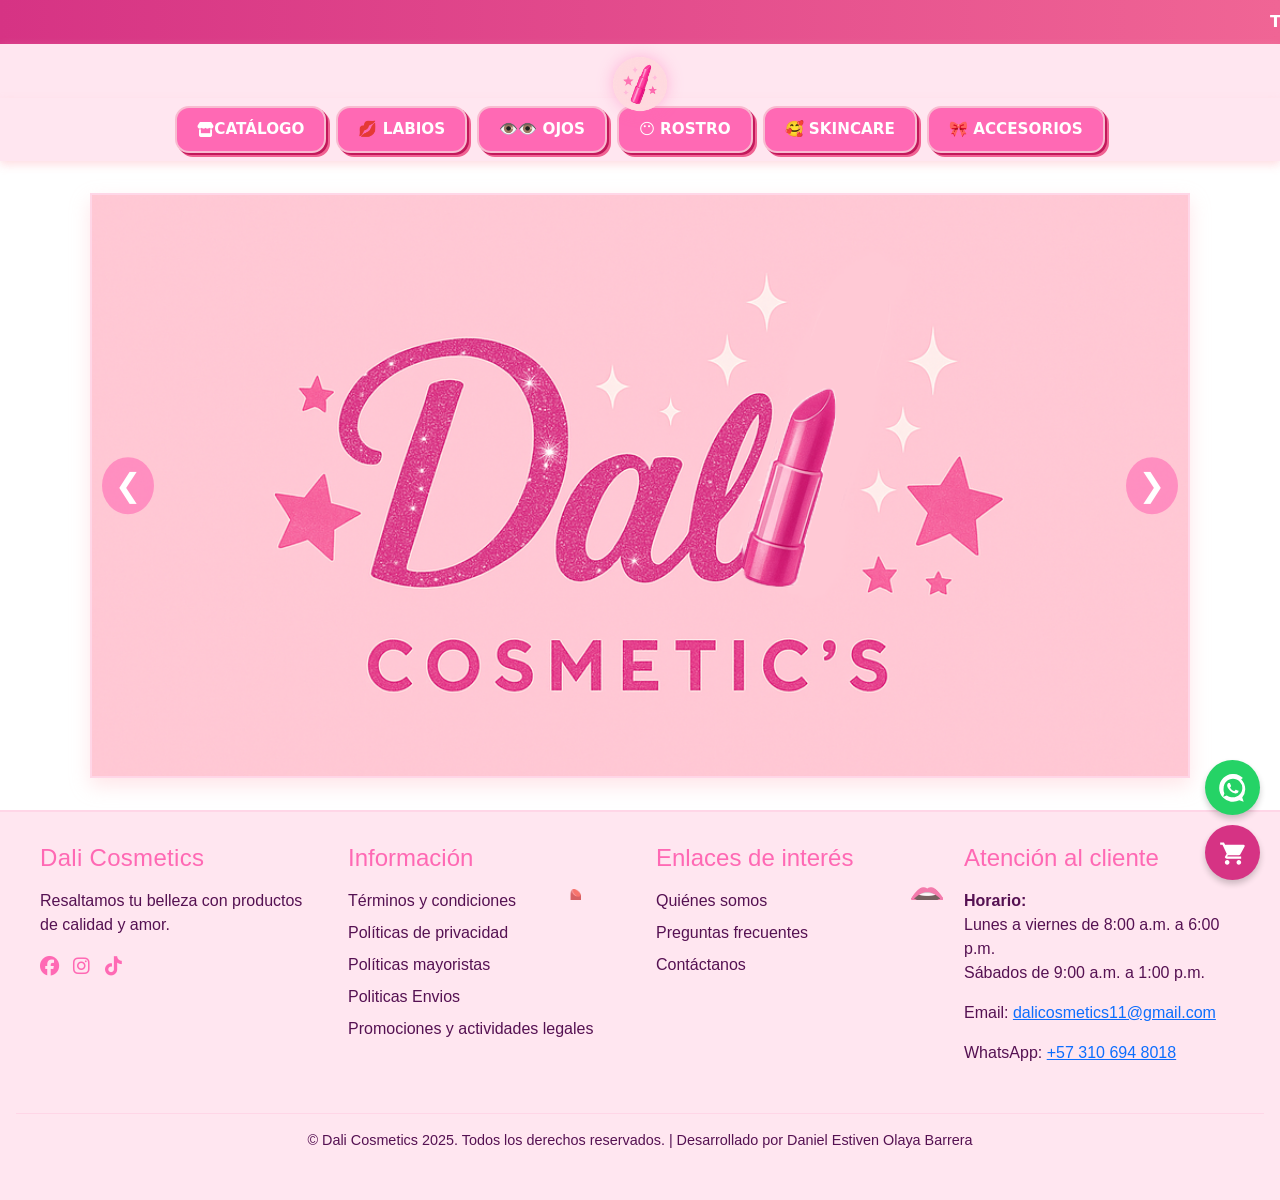
==== commit 6b662a00: "Merge branch 'main' of https://github.com/dalicosmetics/daliapp" ====
--- a/index.html
+++ b/index.html
@@ -6,7 +6,6 @@
   <meta name="theme-color" content="#ff69b4">
   <title>Dali Cosmetics - Inicio</title>
   <link rel="stylesheet" href="./css/styles.css">
-  <link rel="stylesheet" href="./css/tutorial.css">
 
   <!-- Bootstrap 5 CSS -->
   <link href="https://cdn.jsdelivr.net/npm/bootstrap@5.3.3/dist/css/bootstrap.min.css" rel="stylesheet">
@@ -117,43 +116,7 @@
         </select>
       </div>
       <div id="lista-productos"></div>
-      <div id="paginacion" class="paginacion"></div>
     </section>
-    
-    <section class="tutorial">
-      <a id="btn-paso1" href="javascript:void(0)">
-      <article>
-          <img src="./assets/img/paso1.png" alt="">
-        <p>1. Abre el catalogo, elige y añade los productos al carrito. </p>
-
-
-
-        
-        <p>Recuerda👀⚠️: Precio Mayorista a partir de 2 Unidades de la misma referencia</p>
-      </article>
-      </a>
-
-      <a href="carrito.html">
-      <article>
-          <img src="./assets/img/paso2.png" alt="">
-        <p>2. Genera la factura y
-              completa el Formulario de envío</p>
-      </article>
-      </a>
-
-      <a href="https://wa.me/573106948018" target="_blank">
-        <article>
-          <img src="./assets/img/paso4.png" alt="">
-          <p>3. Envia tu factura a nuestro Whatsapp
-                Consulta nuestros diferentes metodos de pago</p>
-        </article>
-      </a>
-
-      <article>
-        <img src="./assets/img/paso5.png" alt="">
-        <p>4. Recibe tus productos en casa!</p>
-      </article>
-  </section>
   </main>
 
   <!-- Modal de confirmación -->
@@ -192,4 +155,4 @@
   <!-- Bootstrap JS -->
   <script src="https://cdn.jsdelivr.net/npm/bootstrap@5.3.3/dist/js/bootstrap.bundle.min.js"></script>
 </body>
-</html>
+</html>
--- a/css/styles.css
+++ b/css/styles.css
@@ -229,16 +229,11 @@
 /* 🌸 Grid de productos */
 #lista-productos {
   display: grid;
-  grid-template-columns: repeat(3, 1fr); /* PC: 3 columnas */
+  grid-template-columns: repeat(auto-fill, minmax(260px, 1fr));
   gap: 25px;
   padding: 20px;
 }
 
-@media (max-width: 900px) {
-  #lista-productos {
-    grid-template-columns: repeat(2, 1fr); /* Tablets y móviles grandes */
-  }
-}
 /* 🌸 Tarjeta */
 .producto-card {
   background: linear-gradient(145deg, #fff0f6, #ffe6f0); /* degrade rosadito */
@@ -301,7 +296,7 @@
   font-weight: 700;
   color: #d63384;
   margin: 15px 12px 5px;
-  font-family: "Comic Neue", "Poppins", "National Park",system-ui;
+  font-family: "Comic Neue", "Poppins", cursive;
 }
 
 .producto-card .categoria {
@@ -2065,27 +2060,4 @@
   transform: scale(1.05);
   background: linear-gradient(135deg, #ff80bf, #ff3385);
   box-shadow: 0 6px 16px rgba(255, 20, 147, 0.5);
-}
-
-
-
-/* NUEVA PAGINACION */
-#paginacion {
-  text-align: center;
-  margin-top: 20px;
-}
-
-#paginacion button {
-  margin: 0 4px;
-  padding: 6px 12px;
-  background-color: #eee;
-  border: none;
-  cursor: pointer;
-  border-radius: 4px;
-}
-
-#paginacion button.activo {
-  background-color: #333;
-  color: white;
-  font-weight: bold;
 }
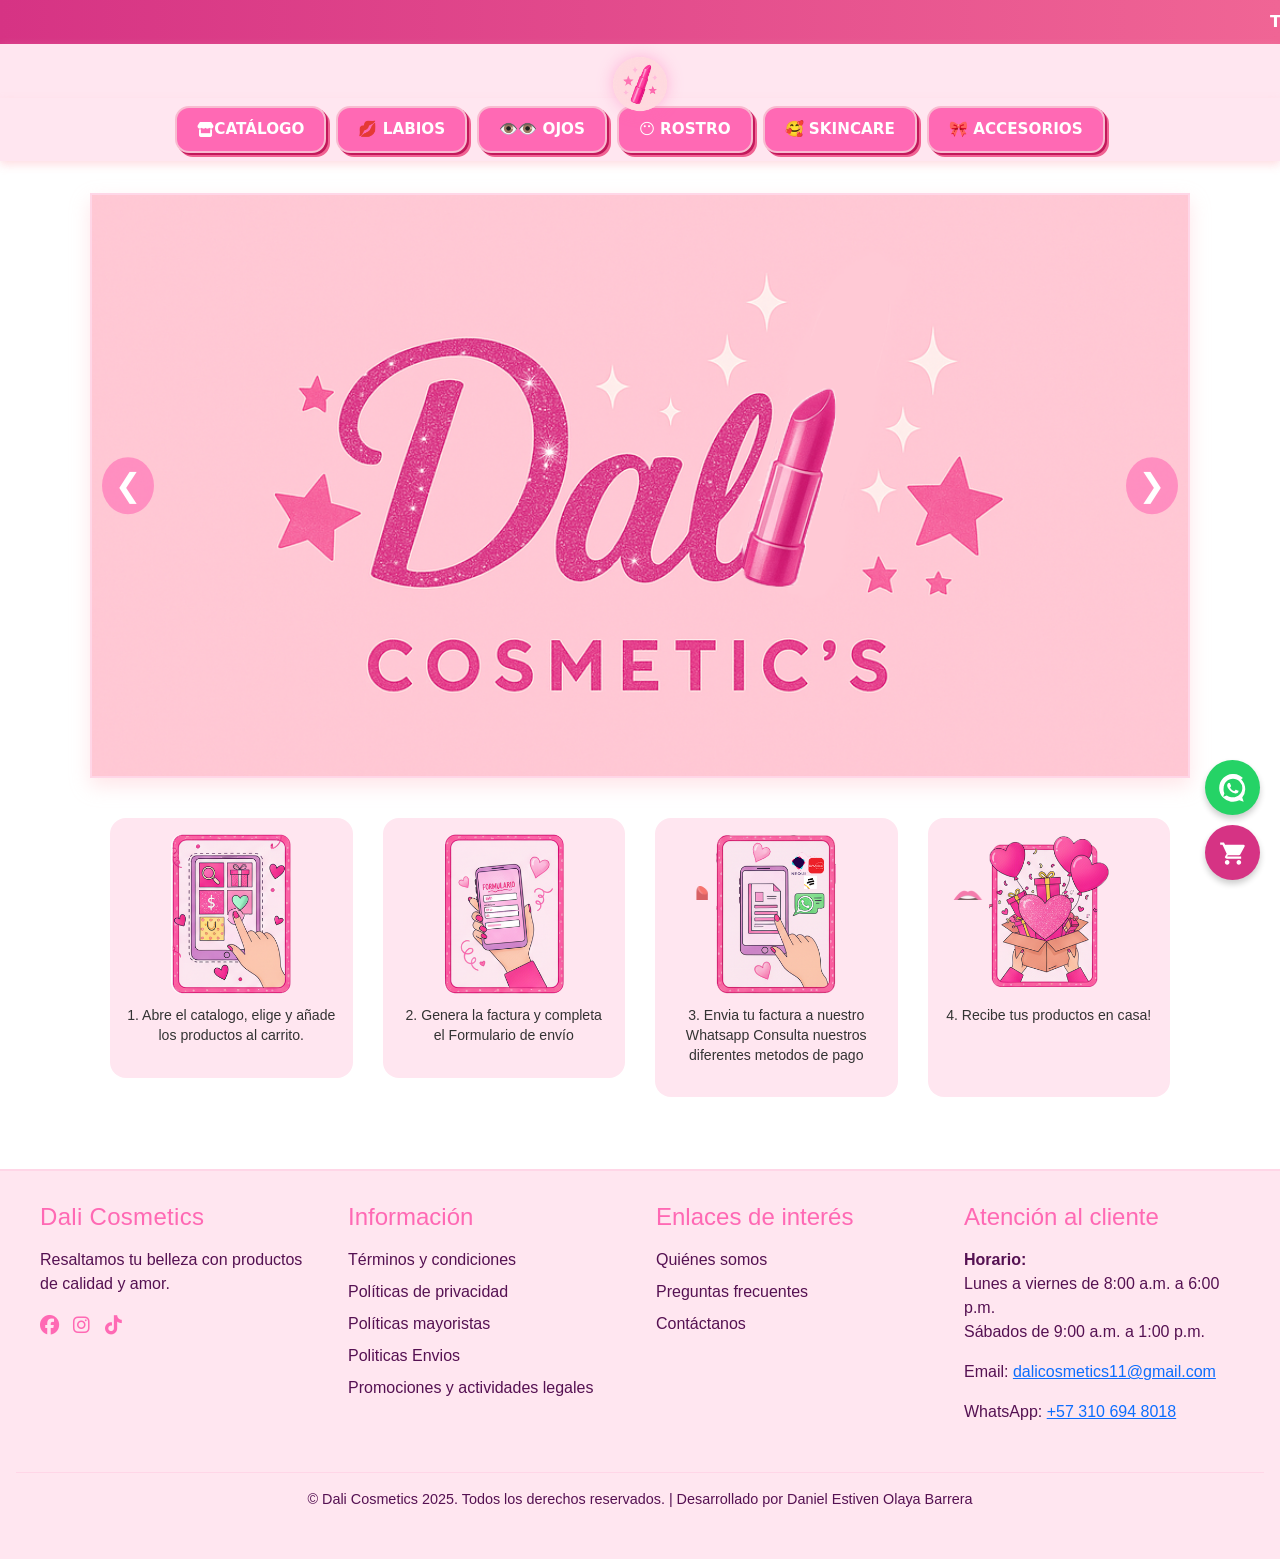
==== commit 2a5ad780: "Actualizacion Masiva Fix" ====
--- a/index.html
+++ b/index.html
@@ -5,7 +5,9 @@
   <meta name="viewport" content="width=device-width, initial-scale=1.0">
   <meta name="theme-color" content="#ff69b4">
   <title>Dali Cosmetics - Inicio</title>
+  <link href="https://fonts.googleapis.com/css2?family=National+Park&display=swap" rel="stylesheet">
   <link rel="stylesheet" href="./css/styles.css">
+  <link rel="stylesheet" href="./css/tutorial.css">
 
   <!-- Bootstrap 5 CSS -->
   <link href="https://cdn.jsdelivr.net/npm/bootstrap@5.3.3/dist/css/bootstrap.min.css" rel="stylesheet">
@@ -116,7 +118,39 @@
         </select>
       </div>
       <div id="lista-productos"></div>
+      <div id="paginacion" class="paginacion"></div>
     </section>
+    
+    <section class="tutorial">
+      <a id="btn-paso1" href="javascript:void(0)">
+      <article>
+          <img src="./assets/img/paso1.png" alt="">
+        <p>1. Abre el catalogo, elige y añade los productos al carrito. </p>
+      </article>
+      </a>
+
+      <a href="carrito.html">
+      <article>
+          <img src="./assets/img/paso2.png" alt="">
+        <p>2. Genera la factura y
+              completa el Formulario de envío</p>
+      </article>
+      </a>
+
+      <a href="https://wa.me/573014166510" target="_blank">
+        <article>
+          <img src="./assets/img/paso4.png" alt="">
+          <p>3. Envia tu factura a nuestro Whatsapp
+                Consulta nuestros diferentes metodos de pago</p>
+        </article>
+      </a>
+
+      <article>
+        <img src="./assets/img/paso5.png" alt="">
+        <p>4. Recibe tus productos en casa!</p>
+      </article>
+    
+  </section>
   </main>
 
   <!-- Modal de confirmación -->
--- a/css/styles.css
+++ b/css/styles.css
@@ -229,11 +229,16 @@
 /* 🌸 Grid de productos */
 #lista-productos {
   display: grid;
-  grid-template-columns: repeat(auto-fill, minmax(260px, 1fr));
+  grid-template-columns: repeat(3, 1fr); /* PC: 3 columnas */
   gap: 25px;
   padding: 20px;
 }
 
+@media (max-width: 900px) {
+  #lista-productos {
+    grid-template-columns: repeat(2, 1fr); /* Tablets y móviles grandes */
+  }
+}
 /* 🌸 Tarjeta */
 .producto-card {
   background: linear-gradient(145deg, #fff0f6, #ffe6f0); /* degrade rosadito */
@@ -296,7 +301,7 @@
   font-weight: 700;
   color: #d63384;
   margin: 15px 12px 5px;
-  font-family: "Comic Neue", "Poppins", cursive;
+  font-family: "Comic Neue", "Poppins", "National Park",system-ui;
 }
 
 .producto-card .categoria {
@@ -2060,4 +2065,51 @@
   transform: scale(1.05);
   background: linear-gradient(135deg, #ff80bf, #ff3385);
   box-shadow: 0 6px 16px rgba(255, 20, 147, 0.5);
+}
+
+
+¡Absolutamente! 🎀 Vamos a transformar esa paginación en algo ultra mega girly y rosadita. Usaré tonos de rosa, brillos sutiles y bordes redondeados para darle ese toque fabuloso que buscas.
+
+Aquí tienes el código CSS modificado:
+
+CSS
+
+/* PAGINACIÓN ULTRA MEGA GIRLY ROSADITA */
+#paginacion {
+  text-align: center;
+  margin-top: 25px; /* Un poco más de espacio */
+}
+
+#paginacion button {
+  margin: 0 6px; /* Más espacio entre botones */
+  padding: 8px 16px; /* Botones más grandes y cómodos */
+  
+  /* Colores y estilo base */
+  background-color: #FCE4EC; /* Rosa pastel muy clarito */
+  color: #C2185B; /* Rosa oscuro vibrante para el texto */
+  border: 2px solid #FF80AB; /* Borde rosa brillante */
+  cursor: pointer;
+  border-radius: 20px; /* ¡Ultra redondeado! */
+  transition: all 0.3s ease; /* Transición suave para el hover */
+  
+  /* Sombra sutil para un efecto "pop" */
+  box-shadow: 0 2px 4px rgba(255, 105, 180, 0.4); /* Sombra rosada */
+  font-weight: 500;
+  letter-spacing: 0.5px;
+}
+
+#paginacion button:hover {
+  background-color: #FFC0CB; /* Rosa chicle en hover */
+  transform: translateY(-2px); /* Pequeño levantamiento en hover */
+  box-shadow: 0 4px 8px rgba(255, 105, 180, 0.6); /* Sombra más intensa */
+}
+
+#paginacion button.activo {
+  background-color: #E91E63; /* Rosa intenso, ¡el color principal! */
+  color: white; /* Texto blanco para destacar */
+  border-color: #880E4F; /* Borde más oscuro para contraste */
+  font-weight: bold;
+  
+  /* Efecto de brillo extra para el botón activo */
+  box-shadow: 0 0 10px rgba(233, 30, 99, 0.8), 0 0 20px rgba(233, 30, 99, 0.4);
 }
--- a/css/tutorial.css
+++ b/css/tutorial.css
@@ -0,0 +1,80 @@
+/* Reset básico */
+* {
+  margin: 0;
+  padding: 0;
+  box-sizing: border-box;
+}
+
+section.tutorial {
+  background: #fff;
+  padding: 40px 20px;
+  font-family: 'Segoe UI', sans-serif;
+  display: grid;
+  grid-template-columns: repeat(auto-fit, minmax(160px, 1fr));
+  gap: 30px;
+  max-width: 1100px;
+  margin: auto;
+}
+
+section.tutorial a {
+  text-decoration: none; /* Quita subrayado en el enlace */
+  color: inherit;        /* Hereda color para que no cambie */
+  outline: none;         /* Quita el contorno al hacer foco */
+  border: none;          /* Quita bordes si existieran */
+}
+
+/* Estilo para articles dentro de .tutorial y también cuando están dentro de enlaces */
+section.tutorial a > article,
+section.tutorial > article {
+  display: flex;
+  flex-direction: column;
+  align-items: center;
+  transition: transform 0.3s ease, box-shadow 0.3s ease;
+  cursor: pointer;
+  background: #ffe6f0;
+  padding: 16px 12px;
+  border-radius: 16px;
+  text-decoration: none;
+  color: inherit;
+}
+
+/* Hover */
+section.tutorial a:hover > article,
+section.tutorial a > article:hover,
+section.tutorial > article:hover {
+  transform: translateY(-6px);
+  box-shadow: 0 8px 20px rgba(255, 105, 180, 0.2);
+}
+
+/* Imagenes dentro del tutorial */
+section.tutorial article img {
+  width: 100%;
+  max-width: 120px;
+  height: auto;
+  margin-bottom: 12px;
+  border-radius: 12px;
+  transition: transform 0.3s ease;
+}
+
+section.tutorial a:hover > article img,
+section.tutorial > article:hover img {
+  transform: scale(1.08);
+}
+
+/* Texto descriptivo */
+section.tutorial article p {
+  font-size: 0.88rem;
+  color: #333;
+  text-align: center;
+  line-height: 1.4;
+  font-weight: 500;
+  padding: 0 5px;
+}
+
+
+@media (max-width: 768px) {
+  section.tutorial {
+    grid-template-columns: repeat(2, 1fr); /* Fuerza 2 columnas */
+    font-size: 0.78rem
+  }
+}
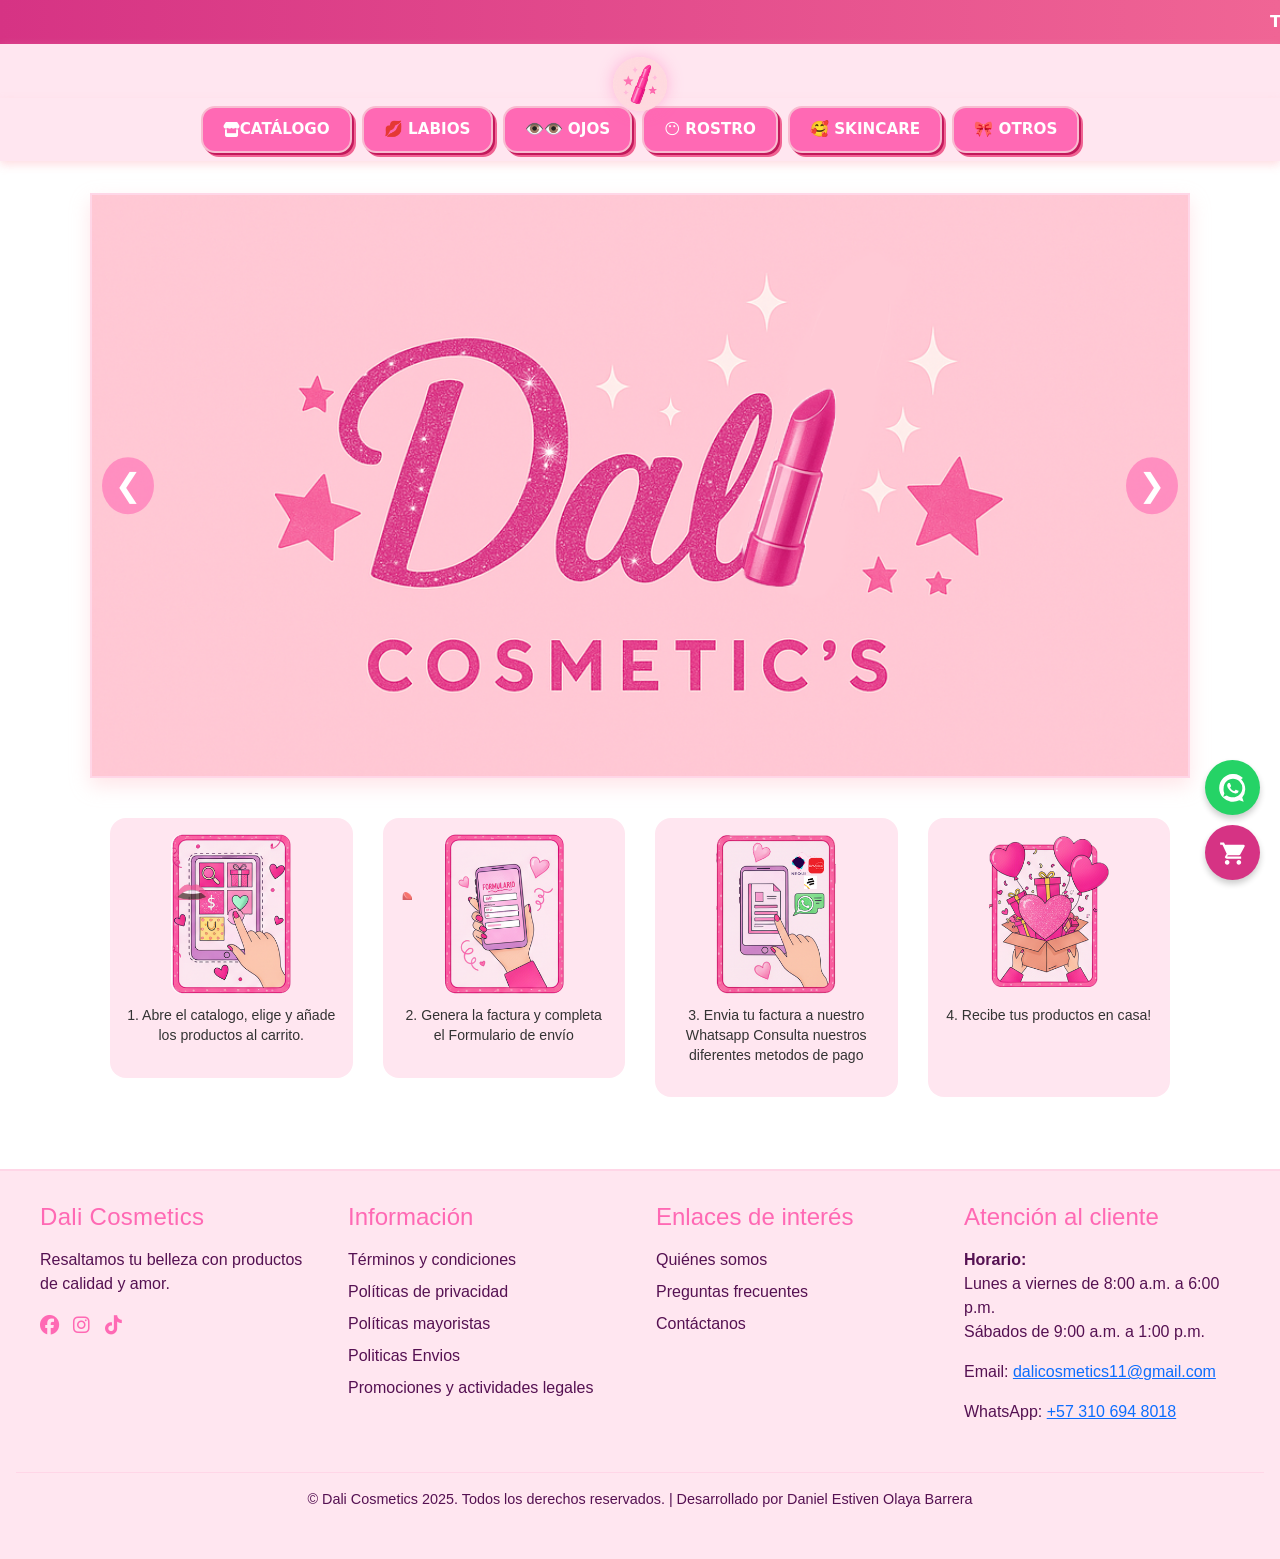
==== commit 783cb556: "Nuevos productos + Categoria Otros Actualizacion de productos" ====
--- a/index.html
+++ b/index.html
@@ -78,10 +78,12 @@
         <a class="nav-link" href="#" data-categoria="Skincare">🥰 Skincare</a>
       </li>
 
-      <!-- Accesorios -->
+      <!-- Otros -->
       <li class="nav-item">
-        <a class="nav-link" href="#" data-categoria="Accesorios">🎀 Accesorios</a>
+        <a class="nav-link" href="#" data-categoria="Otros">🎀 Otros</a>
       </li>
+
+
 
     </ul>
   </div>
@@ -137,7 +139,7 @@
       </article>
       </a>
 
-      <a href="https://wa.me/573014166510" target="_blank">
+      <a href="https://wa.me/573106948018" target="_blank">
         <article>
           <img src="./assets/img/paso4.png" alt="">
           <p>3. Envia tu factura a nuestro Whatsapp
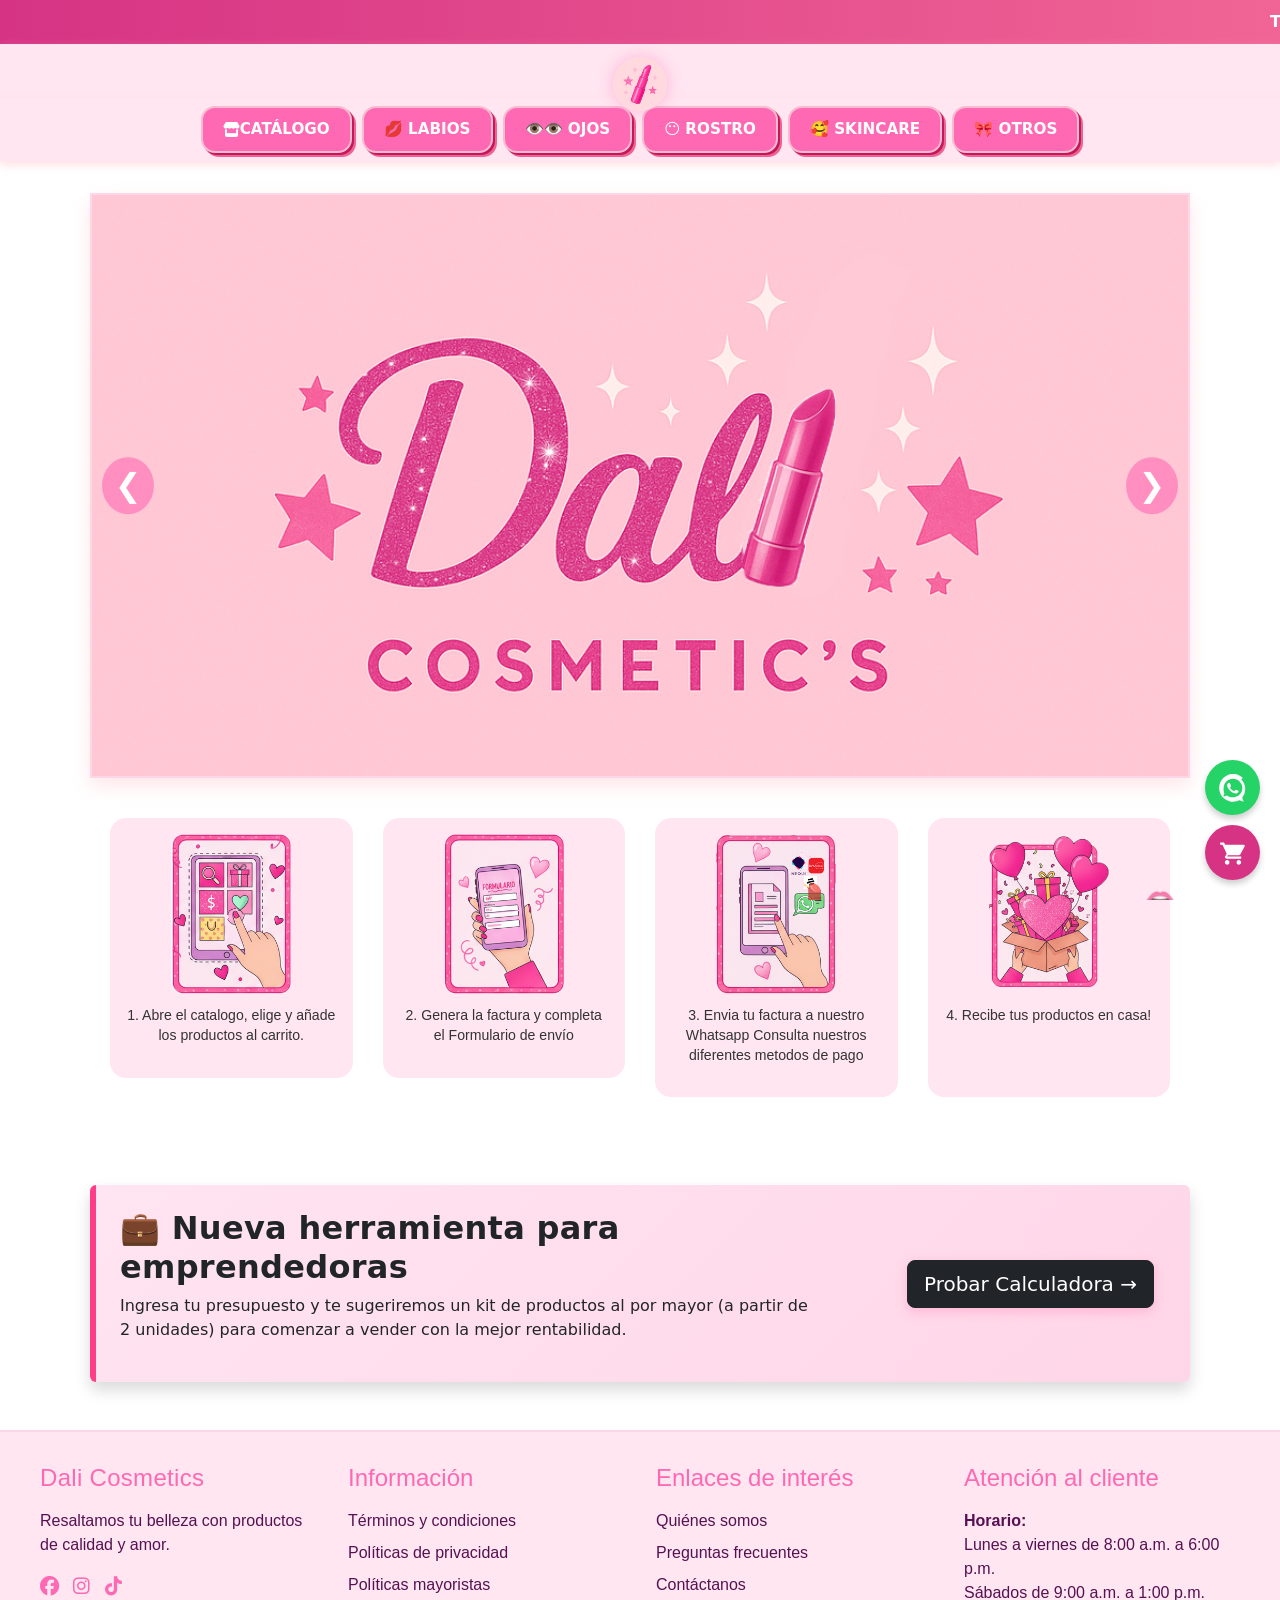
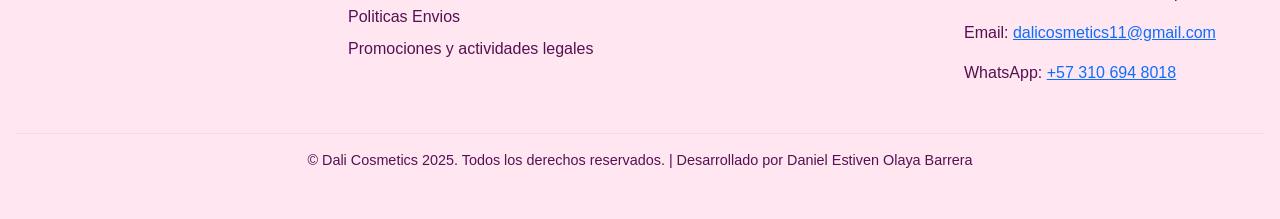
==== commit d0a23da9: "Nueva calculadora" ====
--- a/index.html
+++ b/index.html
@@ -153,6 +153,23 @@
       </article>
     
   </section>
+
+  <section class="kit-banner container my-5 p-4 rounded shadow">
+    <div class="row align-items-center">
+      <div class="col-md-8">
+        <h2 class="fw-bold">💼 Nueva herramienta para emprendedoras</h2>
+        <p class="mt-2">
+          Ingresa tu presupuesto y te sugeriremos un kit de productos al por mayor 
+          (a partir de 2 unidades) para comenzar a vender con la mejor rentabilidad.
+        </p>
+      </div>
+      <div class="col-md-4 text-md-end text-center">
+        <a href="kitcalculator.html" class="btn btn-dark btn-lg">
+          Probar Calculadora →
+        </a>
+      </div>
+    </div>
+  </section>
   </main>
 
   <!-- Modal de confirmación -->
--- a/css/styles.css
+++ b/css/styles.css
@@ -2068,11 +2068,6 @@
 }
 
 
-¡Absolutamente! 🎀 Vamos a transformar esa paginación en algo ultra mega girly y rosadita. Usaré tonos de rosa, brillos sutiles y bordes redondeados para darle ese toque fabuloso que buscas.
-
-Aquí tienes el código CSS modificado:
-
-CSS
 
 /* PAGINACIÓN ULTRA MEGA GIRLY ROSADITA */
 #paginacion {
@@ -2112,4 +2107,10 @@
   
   /* Efecto de brillo extra para el botón activo */
   box-shadow: 0 0 10px rgba(233, 30, 99, 0.8), 0 0 20px rgba(233, 30, 99, 0.4);
+}
+
+
+.kit-banner {
+  background: linear-gradient(135deg, #ffe4f1, #ffd6e7);
+  border-left: 6px solid #ff3e87;
 }
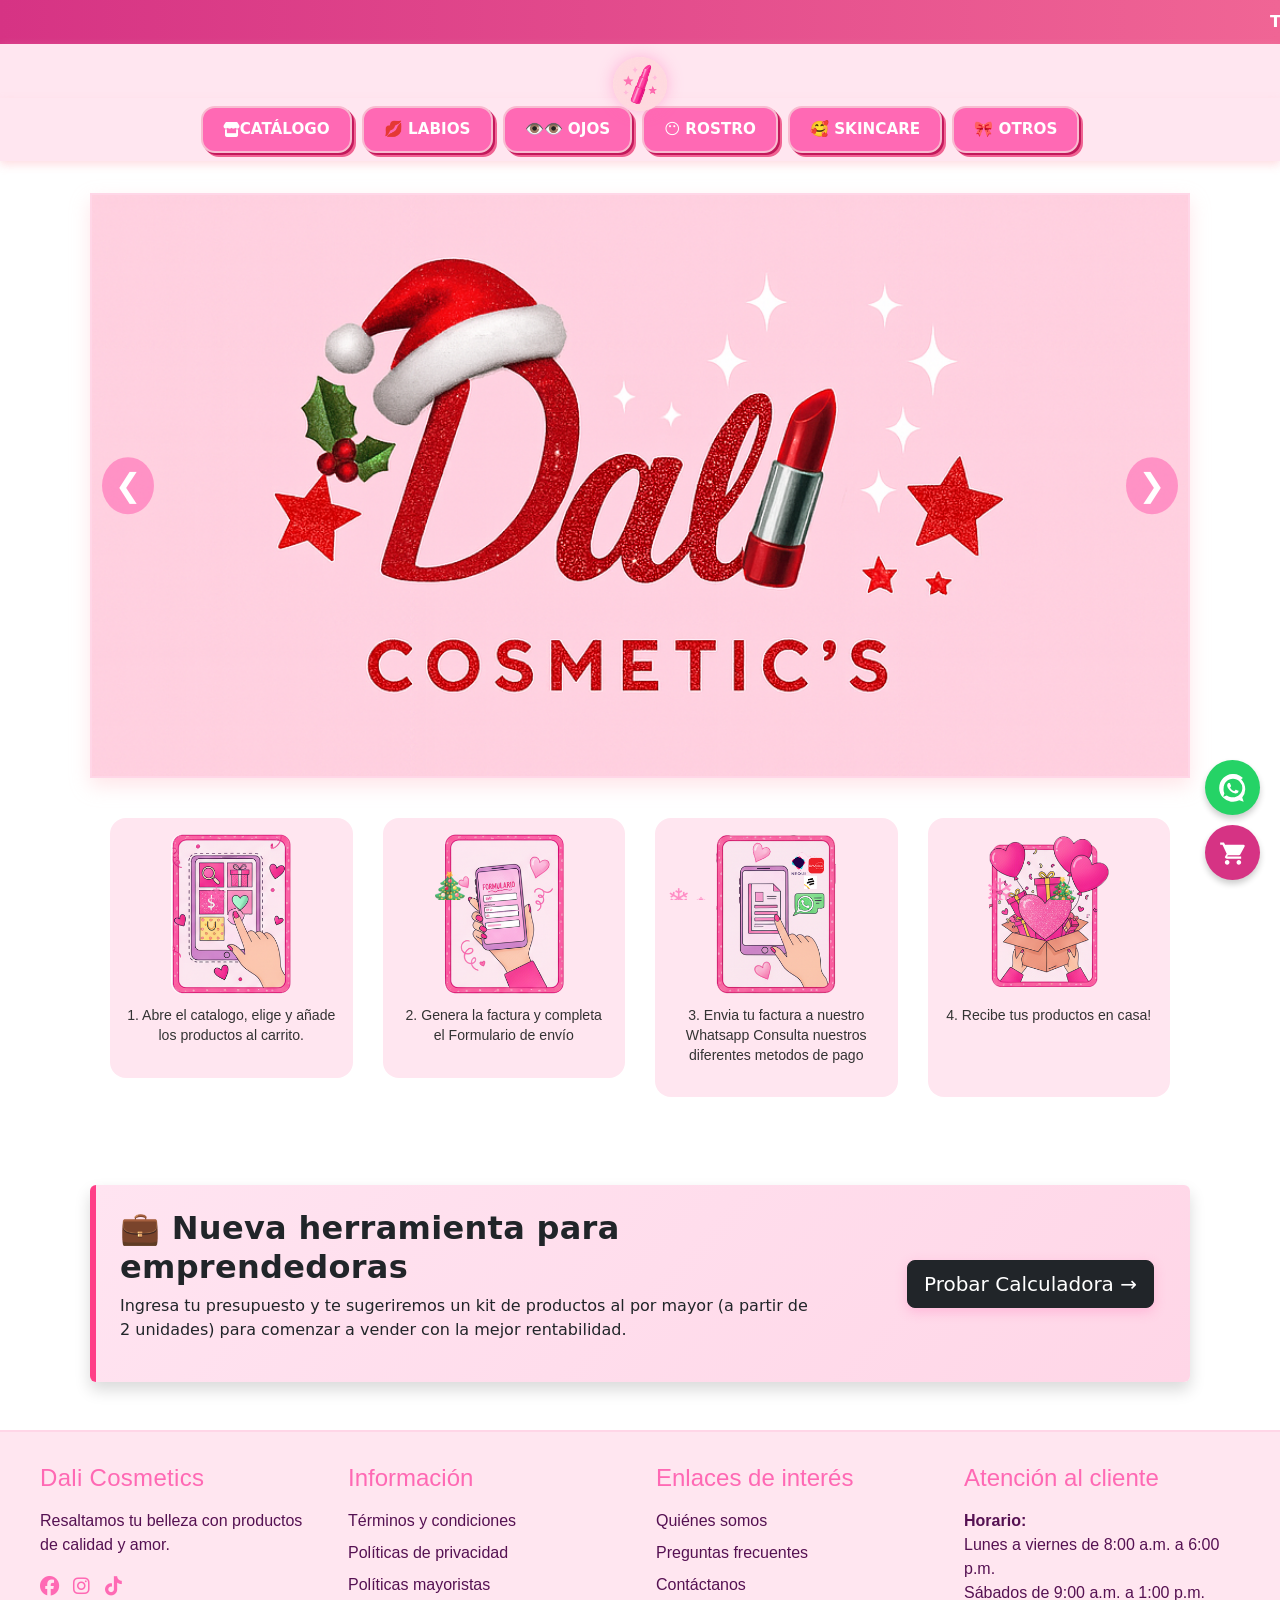
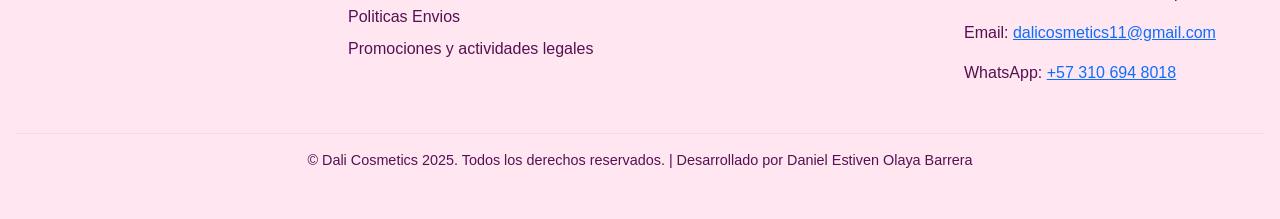
==== commit b9e7c31a: "Nuevos productos" ====
--- a/index.html
+++ b/index.html
@@ -97,7 +97,7 @@
       <!-- Slider -->
       <div class="slider">
         <div class="slides">
-          <div class="slide"><img src="./assets/img/logodali3.png" alt="Maquillaje 1"></div>
+          <div class="slide"><img src="./assets/img/logodali4.png" alt="Maquillaje 1"></div>
           <div class="slide"><img src="./assets/img/esponja1.jfif" alt="Maquillaje 1"></div>
           <div class="slide"><img src="./assets/img/metodos-pago.png" alt="Maquillaje 3"></div>
           <div class="slide"><img src="./assets/img/proceso-compra.png" alt="Maquillaje 3"></div>
--- a/css/styles.css
+++ b/css/styles.css
@@ -1102,6 +1102,9 @@
   }
 
 
+/*ESPECIAL NAVIDEÑO*/
+
+
 
   /* PERSONALIZACION EFECTOS ESPECIALES PARA LA PAGINA CORAZONES Y ESTERLLAS
   EFECTOS ESPECIALES INTEGRADOS CON INDEX.HTML Y EFECTOS-MAGICOS.JS
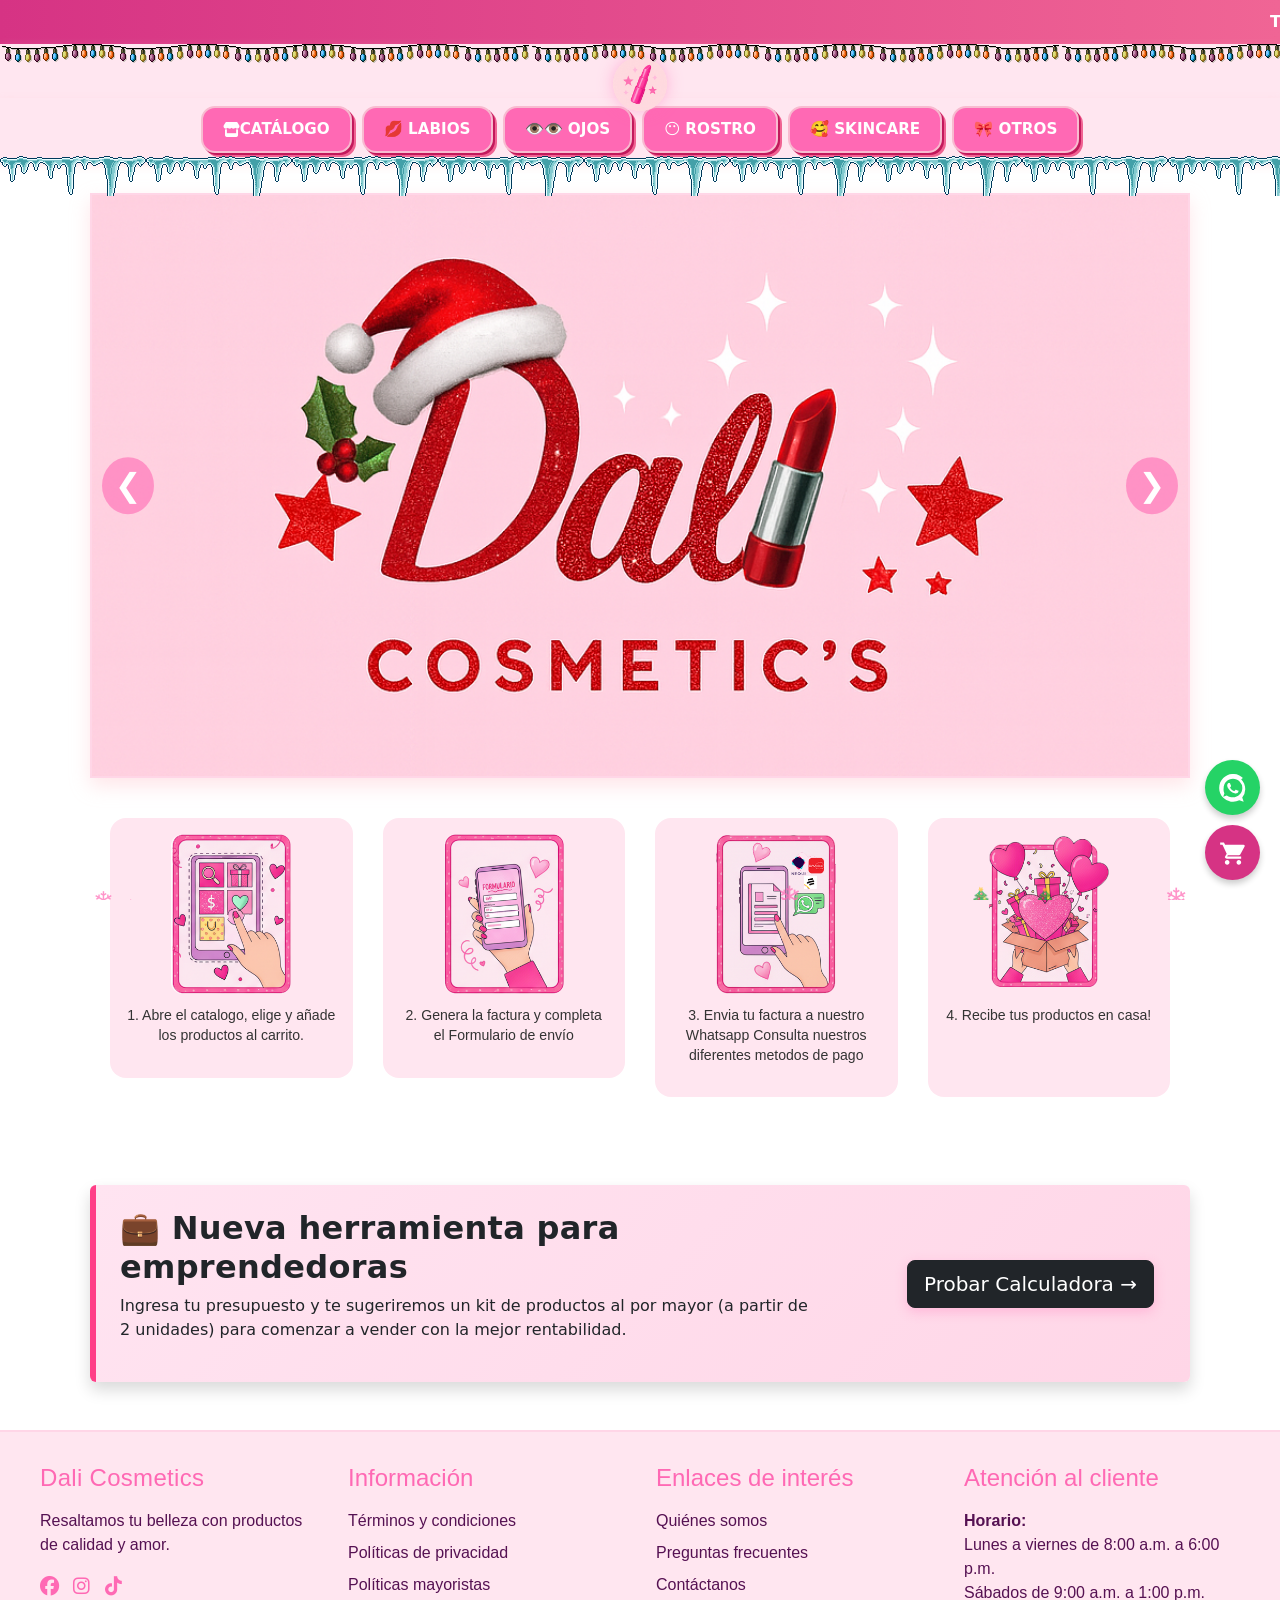
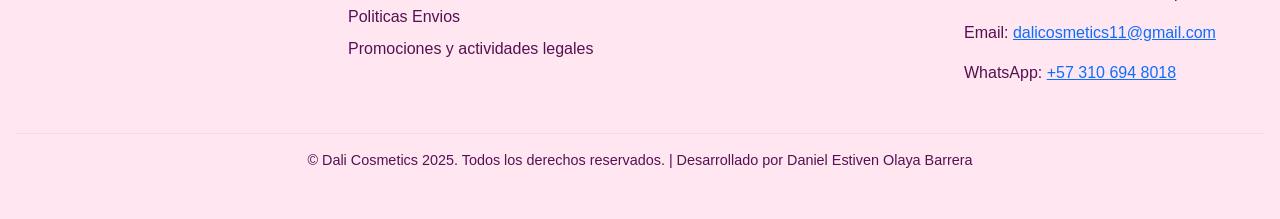
==== commit 8bafe4cb: "navidad" ====
--- a/index.html
+++ b/index.html
@@ -19,13 +19,10 @@
   <div class="announcement-bar">
     <div class="marquee">
       <span>Todos nuestros productos aplican en UNIDADES</span>
-      <span>Lleva productos con precio MAYORISTA a partir de 2 unidades de la misma referencia</span>
+      <span>Lleva productos con precio MAYORISTA a partir de 2 unidades</span>
       <span>¡Nueva colección disponible!</span>
-      <span>Abre tu cajita con  $5000 en nuestro Live en TikTok</span>
-      <span>Envios a Nivel Nacional</span>
-      <span>¡Nueva colección disponible!</span>
-      <span>Envío gratis en pedidos superiores a $500.000</span>
     </div>
+
   </div>
 
   
@@ -40,6 +37,21 @@
           </a>
         </div>
       </div>
+
+      <div
+      style="
+        position: absolute;
+        top: 0;
+        left: 0;
+        width: 100%;
+        height: 25px;
+        background-image: url('./assets/img/lucesheadernavidad.gif');
+        background-repeat: repeat-x;
+        background-position: left top;
+        pointer-events: none;
+        z-index: 10;
+      ">
+    </div>
     </nav>
     
 <!-- ================================
@@ -48,6 +60,8 @@
 <nav class="navbar subnav">
   <div class="container-fluid justify-content-center">
 
+    
+
     <!-- 🔹 LINKS SUBNAV -->
     <ul class="navbar-nav d-flex flex-wrap justify-content-center subnav-links">
 
@@ -83,6 +97,20 @@
         <a class="nav-link" href="#" data-categoria="Otros">🎀 Otros</a>
       </li>
 
+      <div
+  style="
+    position: absolute;
+    left: 0;
+    bottom: -35px;
+    width: 100%;
+    height: 40px;
+    background-image: url('./assets/img/hieloimage1.gif');
+    background-repeat: repeat-x;
+    background-position: left top;
+    pointer-events: none;
+    z-index: 20;
+  ">
+</div>
 
 
     </ul>
--- a/css/styles.css
+++ b/css/styles.css
@@ -131,6 +131,7 @@
   width: 100%;
   padding: 8px 0;
   margin-top: 2.4rem;  /* o más si se ve muy pegado */
+  position: relative;
 }
 
 /* 🔹 Ajustar el container interno */
@@ -1740,6 +1741,7 @@
   white-space: nowrap;
   font-weight: 600;
   letter-spacing: .5px;
+  position: relative;
 }
 
 .marquee {
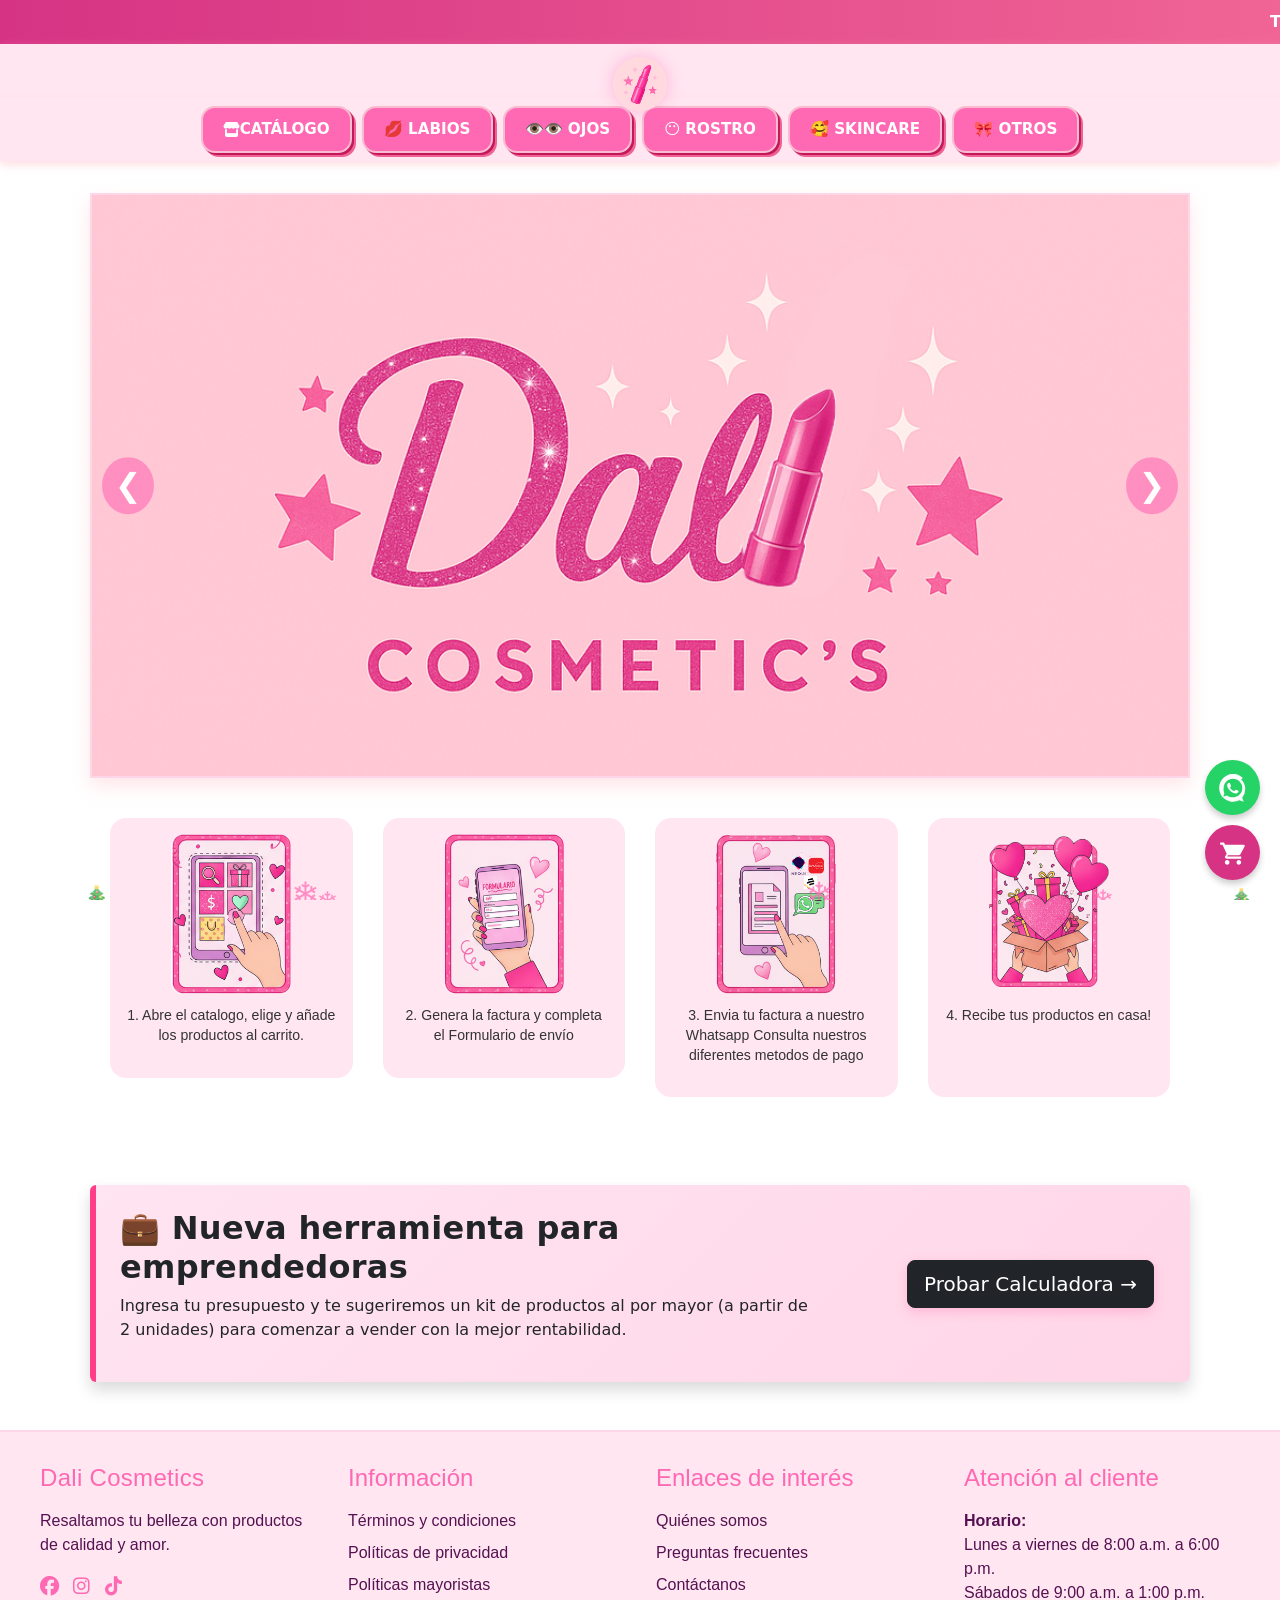
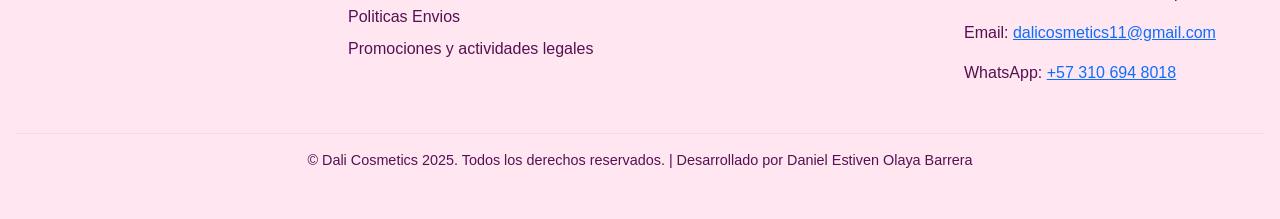
==== commit ed57c9bc: "updateenerro" ====
--- a/index.html
+++ b/index.html
@@ -38,20 +38,6 @@
         </div>
       </div>
 
-      <div
-      style="
-        position: absolute;
-        top: 0;
-        left: 0;
-        width: 100%;
-        height: 25px;
-        background-image: url('./assets/img/lucesheadernavidad.gif');
-        background-repeat: repeat-x;
-        background-position: left top;
-        pointer-events: none;
-        z-index: 10;
-      ">
-    </div>
     </nav>
     
 <!-- ================================
@@ -97,21 +83,6 @@
         <a class="nav-link" href="#" data-categoria="Otros">🎀 Otros</a>
       </li>
 
-      <div
-  style="
-    position: absolute;
-    left: 0;
-    bottom: -35px;
-    width: 100%;
-    height: 40px;
-    background-image: url('./assets/img/hieloimage1.gif');
-    background-repeat: repeat-x;
-    background-position: left top;
-    pointer-events: none;
-    z-index: 20;
-  ">
-</div>
-
 
     </ul>
   </div>
@@ -125,7 +96,7 @@
       <!-- Slider -->
       <div class="slider">
         <div class="slides">
-          <div class="slide"><img src="./assets/img/logodali4.png" alt="Maquillaje 1"></div>
+          <div class="slide"><img src="./assets/img/logodali3.png" alt="Maquillaje 1"></div>
           <div class="slide"><img src="./assets/img/esponja1.jfif" alt="Maquillaje 1"></div>
           <div class="slide"><img src="./assets/img/metodos-pago.png" alt="Maquillaje 3"></div>
           <div class="slide"><img src="./assets/img/proceso-compra.png" alt="Maquillaje 3"></div>
